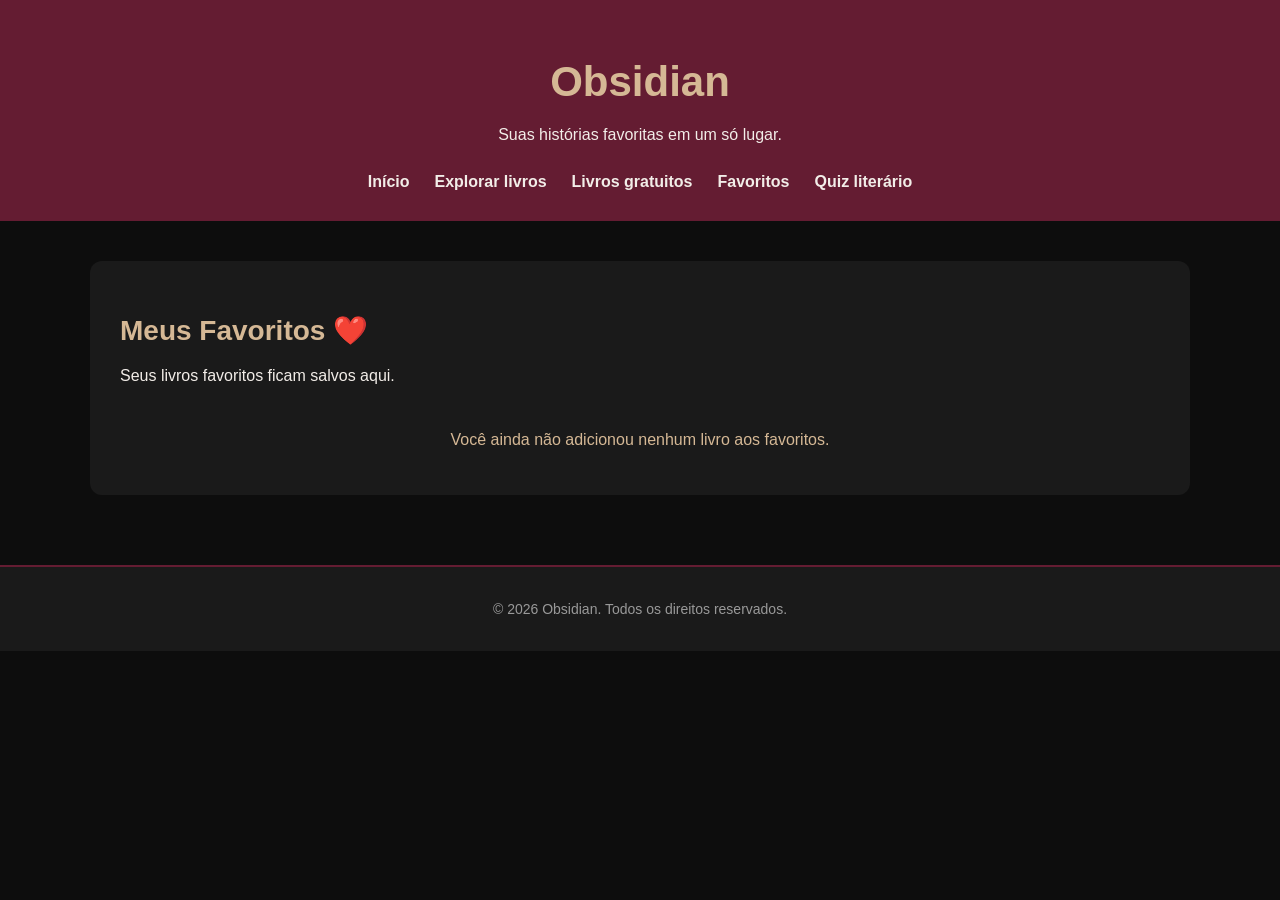
==== favoritos.html @ c4246f03 "feat: implementa sistema de favoritos com localStorage" ====
<!DOCTYPE html>
<html lang="pt-br">
<head>
    <meta charset="UTF-8">
    <meta name="viewport" content="width=device-width, initial-scale=1.0">

    <title>Meus Favoritos | Obsidian</title>

    <link rel="stylesheet" href="css/style.css">
    <link rel="stylesheet" href="css/livros.css">
    <link rel="stylesheet" href="css/responsivo.css">

    <script src="js/dados.js" defer></script>
    <script src="js/favoritos.js" defer></script>
    <script src="js/livros.js" defer></script>
</head>
<body>
    <header>
        <h1>Obsidian</h1>
        <p>Suas histórias favoritas em um só lugar.</p>

        <nav aria-label="Navegação principal">
            <ul>
                <li><a href="index.html">Início</a></li>
                <li><a href="livros.html">Explorar livros</a></li>
                <li><a href="gratuitos.html">Livros gratuitos</a></li>
                <li><a href="favoritos.html">Favoritos</a></li>
                <li><a href="quiz.html">Quiz literário</a></li>
            </ul>
        </nav>
    </header>

    <main>
        <section>
            <h2>Meus Favoritos ❤️</h2>

            <p>Seus livros favoritos ficam salvos aqui.</p>

            <div class="catalogo-livros" id="catalogo-favoritos"></div>

            <p id="mensagem-favoritos-vazios" hidden>
                Você ainda não adicionou nenhum livro aos favoritos.
            </p>
        </section>
    </main>

    <footer>
        <p>&copy; 2026 Obsidian. Todos os direitos reservados.</p>
    </footer>
</body>
</html>
---- css/style.css ----
body {
    margin: 0;
    padding: 0;
    background-color: #0d0d0d;
    color: #F2EDE8;
    font-family: Arial, sans-serif;
}

header {
    background-color: #641C32;
    text-align: center;
    padding: 30px;
}

header h1 {
    font-size: 42px;
    margin-bottom: 10px;
    color: #D5B895;
}

header p {
    font-size: 16px;
    line-height: 1.6;
}

main {
    max-width: 1100px;
    margin: 0 auto;
    padding: 40px 20px;
}

section {
    background-color: #1a1a1a;
    padding: 30px;
    margin-bottom: 30px;
    border-radius: 12px;
}

section h2 {
    color: #D5B895;
    font-size: 28px;
    margin-bottom: 20px;
}

section ul {
    list-style: none;
    padding: 0;
}

section li {
    background-color: #292929;
    padding: 12px 15px;
    margin-bottom: 10px;
    border-left: 4px solid #641C32;
    border-radius: 5px;
}

section li:hover {
    background-color: #3a2630;
    cursor: pointer;
}

a {
    color: #D5B895;
    text-decoration: none;
}

a:hover {
    color: #ffffff;
    text-decoration: underline;
}

form {
    max-width: 600px;
    margin: 0 auto;
}

fieldset {
    border: 1px solid #641C32;
    border-radius: 10px;
    padding: 25px;
}

legend {
    color: #D5B895;
    font-size: 20px;
    font-weight: bold;
}

label {
    display: block;
    margin-top: 15px;
    margin-bottom: 5px;
}

input, select {
    width: 100%;
    padding: 12px;
    background-color: #292929;
    color: #F2EDE8;
    border: 1px solid #444;
    border-radius: 6px;
    box-sizing: border-box;
}

input:focus, select:focus {
    outline: 2px solid #D5B895;
    outline-offset: 2px;
}

button {
    background-color: #641C32;
    color: #F2EDE8;
    border: none;
    padding: 12px 25px;
    border-radius: 6px;
    font-size: 16px;
    cursor: pointer;
    margin-top: 20px;
    transition: background-color 0.3s ease;
}

button:hover {
    background-color: #8B2948;
}

button:focus-visible {
    outline: 2px solid #D5B895;
    outline-offset: 3px;
}

footer {
    background-color: #1a1a1a;
    text-align: center;
    padding: 20px;
    border-top: 2px solid #641C32;
}

footer p {
    color: #999;
    font-size: 14px;
}

header nav {
    margin-top: 25px;
}

header nav ul {
    display: flex;
    justify-content: center;
    flex-wrap: wrap;
    gap: 25px;
    list-style: none;
    padding: 0;
    margin: 0;
}

header nav li {
    background: none;
    border: none;
    padding: 0;
    margin: 0;
}

header nav a {
    color: #F2EDE8;
    font-weight: bold;
    text-decoration: none;
    transition: color 0.3s ease;
}

header nav a:hover {
    color: #D5B895;
}
---- css/livros.css ----
.catalogo-livros {
    display: grid;
    grid-template-columns: repeat(auto-fit, minmax(min(100%, 220px), 1fr));
    gap: 25px;
}

.livro-card {
    background-color: #292929;
    padding: 20px;
    border-radius: 12px;
    text-align: center;
}

.livro-card h3 {
    color: #D5B895;
    margin-bottom: 10px;
}

.livro-card .autor {
    color: #ccc;
}

.livro-card .genero {
    font-size: 14px;
    color: #aaa;
}

.botao-livro {
    display: inline-block;
    background-color: #641C32;
    color: #fff;
    padding: 12px 18px;
    border-radius: 6px;
    margin-top: 15px;
}

.livro-card img {
    width: 100%;
    max-width: 180px;
    height: 270px;
    object-fit: cover;
    border-radius: 8px;
    transition: transform 0.3s ease;
}

.livro-card img:hover {
    transform: scale(1.05);
}

.botao-livro:hover {
    background-color: #8B2948;
    color: #ffffff;
}

.acoes-livro {
    display: flex;
    flex-wrap: wrap;
    justify-content: center;
    gap: 10px;
}

.botao-gratis {
    background-color: #355C46;
}

.botao-gratis:hover {
    background-color: #46785C;
}

.pesquisa-livros {
    max-width: 500px;
    margin-bottom: 30px;
}

.pesquisa-livros input {
    width: 100%;
}


.filtro-genero {
    max-width: 500px;
    margin-bottom: 30px;
}

.filtro-genero select {
    width: 100%;
}

.filtro-gratuitos {
    margin-bottom: 30px;
}

.filtro-gratuitos label {
    display: flex;
    align-items: center;
    gap: 10px;
    cursor: pointer;
}

.filtro-gratuitos input {
    width: auto;
}

#mensagem-sem-resultados {
    text-align: center;
    color: #D5B895;
    margin-top: 20px;
}

#mensagem-sem-resultados[hidden] {
    display: none;
}

button.botao-livro {
    border: none;
    cursor: pointer;
    font: inherit;
}

#mensagem-favoritos-vazios {
    text-align: center;
    color: #D5B895;
    margin-top: 30px;
}

#mensagem-favoritos-vazios[hidden] {
    display: none;
}
---- css/responsivo.css ----
@media (max-width: 768px) {
    header h1 {
        font-size: 34px;
    }

    main {
        padding: 25px 15px;
    }

    section {
        padding: 20px;
    }

    section h2 {
        font-size: 24px;
    }

    section img {
        width: 150px;
        height: 225px;
    }
}

@media (max-width: 480px) {
    header {
        padding: 20px 15px;
    }

    header h1 {
        font-size: 28px;
    }

    section {
        padding: 15px;
    }

    section h2 {
        font-size: 21px;
    }

    section img {
        width: 120px;
        height: 180px;
        margin: 5px;
    }

    th, td {
        padding: 8px;
        font-size: 12px;
        overflow-wrap: anywhere;
    }

    fieldset {
        padding: 15px;
        min-width: 0;
    }

    legend {
        font-size: 16px;
    }

    button {
        width: 100%;
    }
}
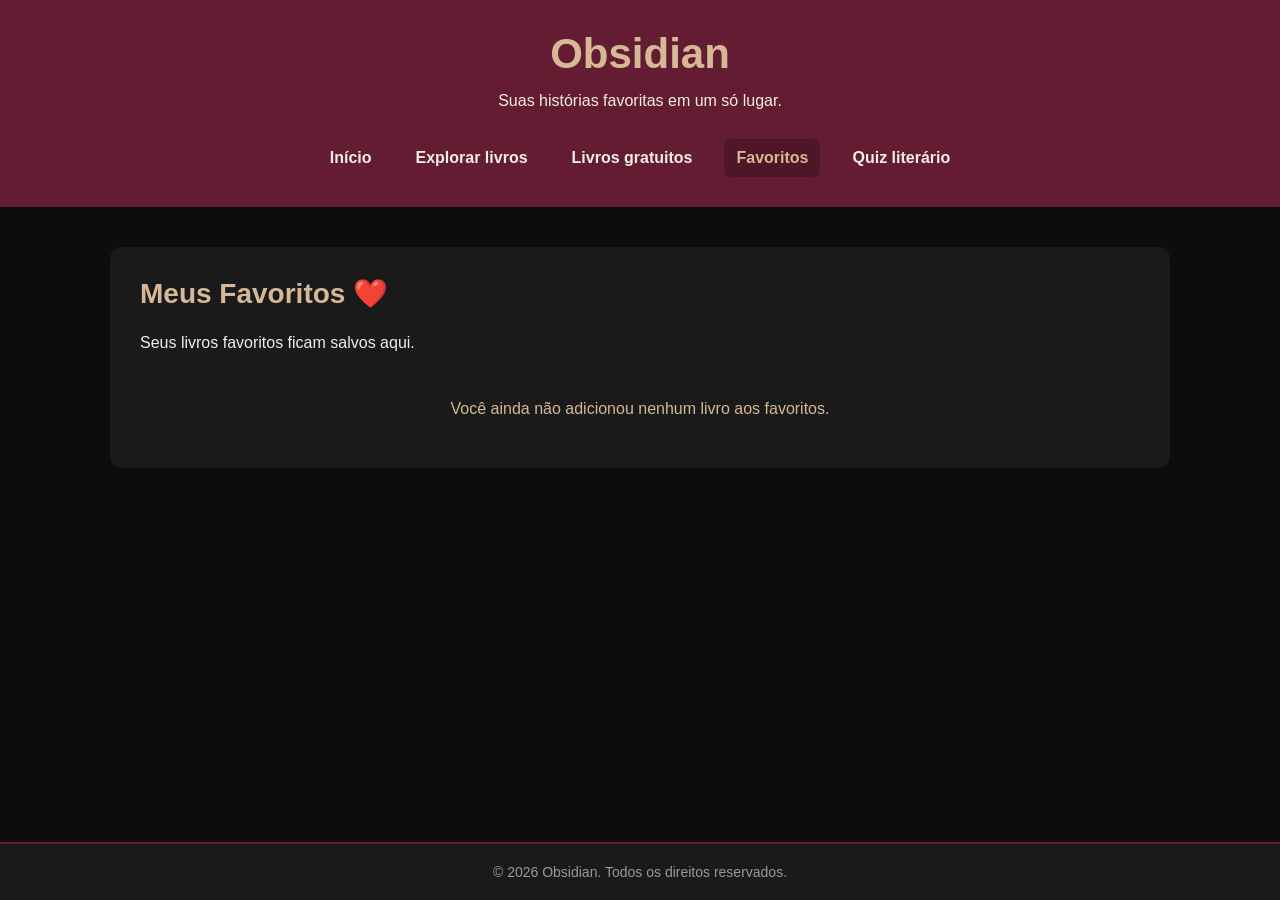
==== commit 307da729: "style: melhora interface e responsividade do Obsidian" ====
--- a/favoritos.html
+++ b/favoritos.html
@@ -1,4 +1,3 @@
-
 <!DOCTYPE html>
 <html lang="pt-br">
 <head>
@@ -25,7 +24,7 @@
                 <li><a href="index.html">Início</a></li>
                 <li><a href="livros.html">Explorar livros</a></li>
                 <li><a href="gratuitos.html">Livros gratuitos</a></li>
-                <li><a href="favoritos.html">Favoritos</a></li>
+                <li><a href="favoritos.html" aria-current="page">Favoritos</a></li>
                 <li><a href="quiz.html">Quiz literário</a></li>
             </ul>
         </nav>
--- a/css/style.css
+++ b/css/style.css
@@ -1,6 +1,20 @@
+
+*,
+*::before,
+*::after {
+    box-sizing: border-box;
+}
+
+html {
+    scroll-behavior: smooth;
+}
+
 body {
     margin: 0;
     padding: 0;
+    min-height: 100vh;
+    display: flex;
+    flex-direction: column;
     background-color: #0d0d0d;
     color: #F2EDE8;
     font-family: Arial, sans-serif;
@@ -14,19 +28,60 @@
 
 header h1 {
     font-size: 42px;
-    margin-bottom: 10px;
+    margin: 0 0 10px;
     color: #D5B895;
 }
 
 header p {
     font-size: 16px;
     line-height: 1.6;
+    max-width: 750px;
+    margin: 0 auto;
+}
+
+header nav {
+    margin-top: 25px;
+}
+
+header nav ul {
+    display: flex;
+    justify-content: center;
+    flex-wrap: wrap;
+    gap: 20px;
+    list-style: none;
+    padding: 0;
+    margin: 0;
+}
+
+header nav li {
+    padding: 0;
+    margin: 0;
+}
+
+header nav a {
+    display: inline-block;
+    padding: 10px 12px;
+    border-radius: 6px;
+    color: #F2EDE8;
+    font-weight: bold;
+    text-decoration: none;
+    transition: background-color 0.3s ease,
+                color 0.3s ease;
+}
+
+header nav a:hover,
+header nav a[aria-current="page"] {
+    color: #D5B895;
+    background-color: rgba(0, 0, 0, 0.2);
+    text-decoration: none;
 }
 
 main {
+    width: 100%;
     max-width: 1100px;
     margin: 0 auto;
     padding: 40px 20px;
+    flex: 1;
 }
 
 section {
@@ -39,7 +94,11 @@
 section h2 {
     color: #D5B895;
     font-size: 28px;
-    margin-bottom: 20px;
+    margin: 0 0 20px;
+}
+
+section p {
+    line-height: 1.6;
 }
 
 section ul {
@@ -55,11 +114,6 @@
     border-radius: 5px;
 }
 
-section li:hover {
-    background-color: #3a2630;
-    cursor: pointer;
-}
-
 a {
     color: #D5B895;
     text-decoration: none;
@@ -79,6 +133,7 @@
     border: 1px solid #641C32;
     border-radius: 10px;
     padding: 25px;
+    min-width: 0;
 }
 
 legend {
@@ -93,17 +148,19 @@
     margin-bottom: 5px;
 }
 
-input, select {
+input,
+select {
     width: 100%;
     padding: 12px;
     background-color: #292929;
     color: #F2EDE8;
     border: 1px solid #444;
     border-radius: 6px;
-    box-sizing: border-box;
-}
-
-input:focus, select:focus {
+    font: inherit;
+}
+
+input:focus,
+select:focus {
     outline: 2px solid #D5B895;
     outline-offset: 2px;
 }
@@ -124,7 +181,8 @@
     background-color: #8B2948;
 }
 
-button:focus-visible {
+button:focus-visible,
+a:focus-visible {
     outline: 2px solid #D5B895;
     outline-offset: 3px;
 }
@@ -139,36 +197,17 @@
 footer p {
     color: #999;
     font-size: 14px;
-}
-
-header nav {
-    margin-top: 25px;
-}
-
-header nav ul {
-    display: flex;
-    justify-content: center;
-    flex-wrap: wrap;
-    gap: 25px;
-    list-style: none;
-    padding: 0;
-    margin: 0;
-}
-
-header nav li {
-    background: none;
-    border: none;
-    padding: 0;
-    margin: 0;
-}
-
-header nav a {
-    color: #F2EDE8;
-    font-weight: bold;
-    text-decoration: none;
-    transition: color 0.3s ease;
-}
-
-header nav a:hover {
-    color: #D5B895;
-}+    margin: 0;
+}
+
+#resultado-quiz[hidden],
+#mensagem-quiz[hidden],
+#mensagem-formulario[hidden] {
+    display: none;
+}
+
+#mensagem-quiz {
+    color: #D5B895;
+    text-align: center;
+    margin-top: 20px;
+}
--- a/css/livros.css
+++ b/css/livros.css
@@ -1,37 +1,28 @@
+
 .catalogo-livros {
     display: grid;
-    grid-template-columns: repeat(auto-fit, minmax(min(100%, 220px), 1fr));
+    grid-template-columns: repeat(
+        auto-fit,
+        minmax(min(100%, 220px), 1fr)
+    );
     gap: 25px;
 }
 
 .livro-card {
+    display: flex;
+    flex-direction: column;
+    align-items: center;
     background-color: #292929;
     padding: 20px;
     border-radius: 12px;
     text-align: center;
+    transition: transform 0.3s ease,
+                box-shadow 0.3s ease;
 }
 
-.livro-card h3 {
-    color: #D5B895;
-    margin-bottom: 10px;
-}
-
-.livro-card .autor {
-    color: #ccc;
-}
-
-.livro-card .genero {
-    font-size: 14px;
-    color: #aaa;
-}
-
-.botao-livro {
-    display: inline-block;
-    background-color: #641C32;
-    color: #fff;
-    padding: 12px 18px;
-    border-radius: 6px;
-    margin-top: 15px;
+.livro-card:hover {
+    transform: translateY(-5px);
+    box-shadow: 0 8px 24px rgba(0, 0, 0, 0.35);
 }
 
 .livro-card img {
@@ -44,47 +35,101 @@
 }
 
 .livro-card img:hover {
-    transform: scale(1.05);
+    transform: scale(1.04);
+}
+
+.livro-card h3 {
+    color: #D5B895;
+    margin: 18px 0 10px;
+    line-height: 1.4;
+}
+
+.livro-card .autor {
+    color: #ccc;
+    margin: 5px 0;
+}
+
+.livro-card .genero {
+    font-size: 14px;
+    color: #aaa;
+    margin: 5px 0 15px;
+}
+
+/* Botões */
+
+.botao-livro {
+    display: inline-block;
+    background-color: #641C32;
+    color: #ffffff;
+    padding: 12px 16px;
+    border-radius: 6px;
+    text-decoration: none;
+    cursor: pointer;
+    font-size: 14px;
+    text-align: center;
+    transition: background-color 0.3s ease;
 }
 
 .botao-livro:hover {
     background-color: #8B2948;
     color: #ffffff;
+    text-decoration: none;
+}
+
+.botao-livro.botao-gratis {
+    background-color: #355C46;
+    color: #ffffff;
+}
+
+.botao-livro.botao-gratis:hover {
+    background-color: #46785C;
+}
+
+button.botao-livro {
+    border: none;
+    font: inherit;
+    font-size: 14px;
+    margin-top: 0;
 }
 
 .acoes-livro {
     display: flex;
     flex-wrap: wrap;
     justify-content: center;
+    align-items: center;
     gap: 10px;
+    width: 100%;
+    margin-top: auto;
+    padding-top: 15px;
 }
 
-.botao-gratis {
-    background-color: #355C46;
+.livro-card > .botao-livro {
+    margin-top: auto;
 }
 
-.botao-gratis:hover {
-    background-color: #46785C;
-}
+/* Pesquisa */
 
 .pesquisa-livros {
     max-width: 500px;
-    margin-bottom: 30px;
+    margin-bottom: 25px;
 }
 
 .pesquisa-livros input {
     width: 100%;
 }
 
+/* Filtro de gênero */
 
 .filtro-genero {
     max-width: 500px;
-    margin-bottom: 30px;
+    margin-bottom: 25px;
 }
 
 .filtro-genero select {
     width: 100%;
 }
+
+/* Filtro de gratuitos */
 
 .filtro-gratuitos {
     margin-bottom: 30px;
@@ -101,28 +146,35 @@
     width: auto;
 }
 
-#mensagem-sem-resultados {
+/* Mensagens */
+
+#mensagem-sem-resultados,
+#mensagem-favoritos-vazios {
     text-align: center;
     color: #D5B895;
-    margin-top: 20px;
+    margin-top: 25px;
 }
 
-#mensagem-sem-resultados[hidden] {
+#mensagem-sem-resultados[hidden],
+#mensagem-favoritos-vazios[hidden] {
     display: none;
 }
 
-button.botao-livro {
-    border: none;
-    cursor: pointer;
-    font: inherit;
+/* Acessibilidade */
+
+.botao-livro:focus-visible {
+    outline: 2px solid #D5B895;
+    outline-offset: 3px;
 }
 
-#mensagem-favoritos-vazios {
-    text-align: center;
-    color: #D5B895;
-    margin-top: 30px;
+@media (prefers-reduced-motion: reduce) {
+    .livro-card,
+    .livro-card img {
+        transition: none;
+    }
+
+    .livro-card:hover,
+    .livro-card img:hover {
+        transform: none;
+    }
 }
-
-#mensagem-favoritos-vazios[hidden] {
-    display: none;
-}
--- a/css/responsivo.css
+++ b/css/responsivo.css
@@ -1,6 +1,15 @@
+
 @media (max-width: 768px) {
+    header {
+        padding: 25px 15px;
+    }
+
     header h1 {
         font-size: 34px;
+    }
+
+    header nav ul {
+        gap: 12px;
     }
 
     main {
@@ -15,9 +24,25 @@
         font-size: 24px;
     }
 
-    section img {
-        width: 150px;
+    .catalogo-livros {
+        grid-template-columns: repeat(
+            auto-fit,
+            minmax(min(100%, 180px), 1fr)
+        );
+        gap: 15px;
+    }
+
+    .livro-card {
+        padding: 15px;
+    }
+
+    .livro-card img {
+        max-width: 150px;
         height: 225px;
+    }
+
+    fieldset {
+        padding: 20px;
     }
 }
 
@@ -30,6 +55,23 @@
         font-size: 28px;
     }
 
+    header p {
+        font-size: 14px;
+    }
+
+    header nav ul {
+        gap: 8px;
+    }
+
+    header nav a {
+        font-size: 13px;
+        padding: 8px;
+    }
+
+    main {
+        padding: 20px 10px;
+    }
+
     section {
         padding: 15px;
     }
@@ -38,28 +80,47 @@
         font-size: 21px;
     }
 
-    section img {
-        width: 120px;
-        height: 180px;
-        margin: 5px;
+    .catalogo-livros {
+        grid-template-columns: 1fr;
+        gap: 20px;
     }
 
-    th, td {
-        padding: 8px;
-        font-size: 12px;
-        overflow-wrap: anywhere;
+    .livro-card {
+        padding: 20px;
+    }
+
+    .livro-card img {
+        max-width: 180px;
+        height: 270px;
+    }
+
+    .acoes-livro {
+        flex-direction: column;
+        align-items: center;
+    }
+
+    .acoes-livro .botao-livro {
+        width: 100%;
+        max-width: 220px;
     }
 
     fieldset {
         padding: 15px;
-        min-width: 0;
     }
 
     legend {
         font-size: 16px;
     }
 
-    button {
+    form button {
         width: 100%;
     }
+
+    footer {
+        padding: 15px;
+    }
+
+    footer p {
+        font-size: 12px;
+    }
 }
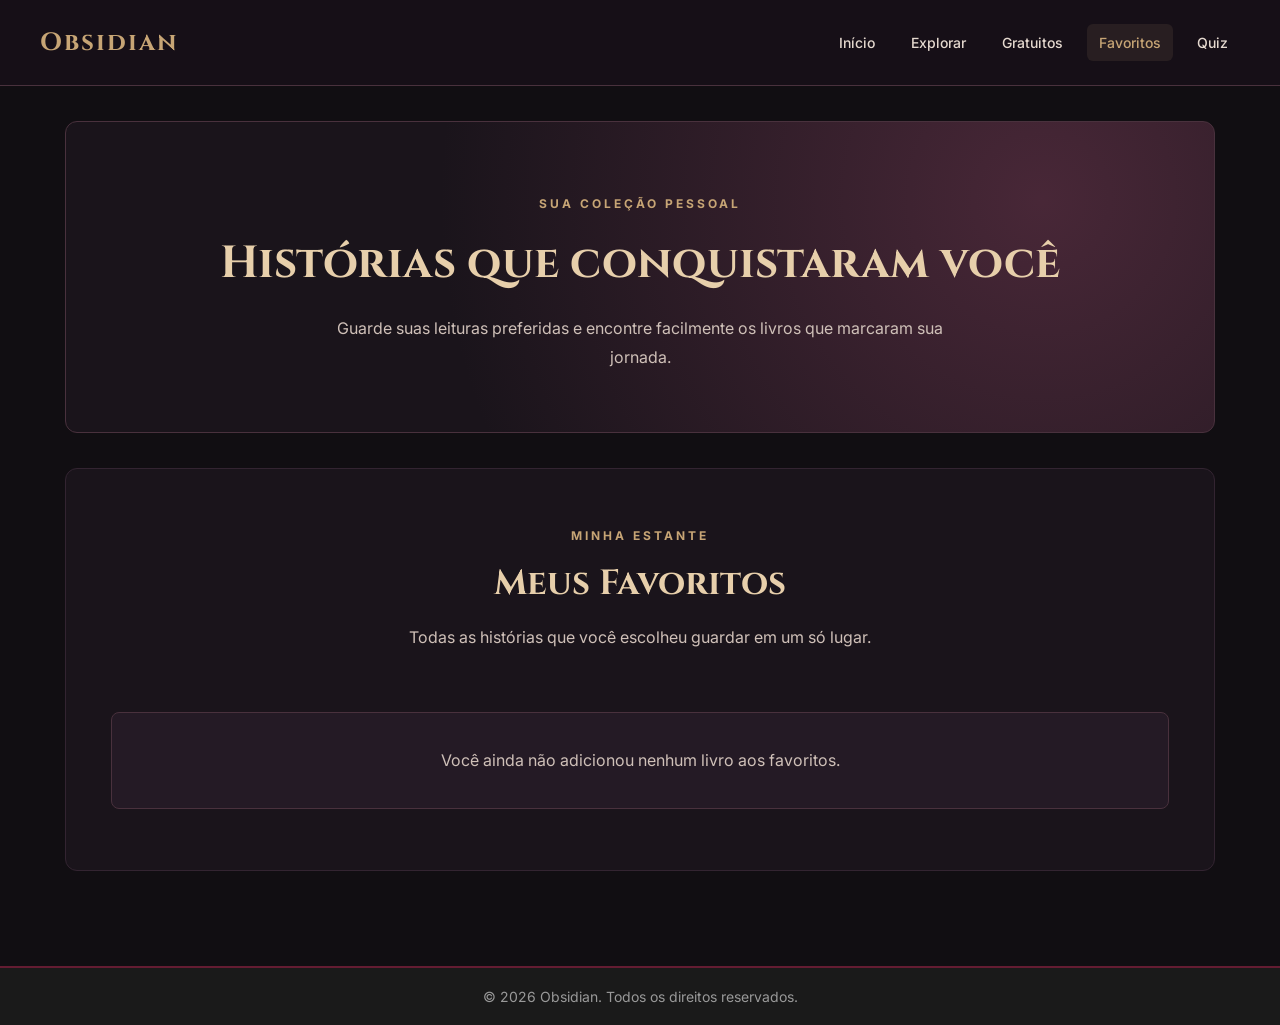
==== commit 4799a54d: "style: aplica visual gotico elegante a pagina de favoritos" ====
--- a/favoritos.html
+++ b/favoritos.html
@@ -1,3 +1,4 @@
+
 <!DOCTYPE html>
 <html lang="pt-br">
 <head>
@@ -6,35 +7,62 @@
 
     <title>Meus Favoritos | Obsidian</title>
 
+    <link rel="preconnect" href="https://fonts.googleapis.com">
+    <link rel="preconnect" href="https://fonts.gstatic.com" crossorigin>
+    <link href="https://fonts.googleapis.com/css2?family=Cinzel:wght@400;500;600;700&family=Inter:wght@400;500;600;700&display=swap" rel="stylesheet">
+
     <link rel="stylesheet" href="css/style.css">
     <link rel="stylesheet" href="css/livros.css">
+    <link rel="stylesheet" href="css/home.css">
     <link rel="stylesheet" href="css/responsivo.css">
 
     <script src="js/dados.js" defer></script>
     <script src="js/favoritos.js" defer></script>
     <script src="js/livros.js" defer></script>
 </head>
-<body>
-    <header>
-        <h1>Obsidian</h1>
-        <p>Suas histórias favoritas em um só lugar.</p>
 
-        <nav aria-label="Navegação principal">
-            <ul>
-                <li><a href="index.html">Início</a></li>
-                <li><a href="livros.html">Explorar livros</a></li>
-                <li><a href="gratuitos.html">Livros gratuitos</a></li>
-                <li><a href="favoritos.html" aria-current="page">Favoritos</a></li>
-                <li><a href="quiz.html">Quiz literário</a></li>
-            </ul>
-        </nav>
+<body class="pagina-home pagina-favoritos">
+
+    <header class="cabecalho-home">
+        <div class="barra-navegacao">
+            <a href="index.html" class="marca">Obsidian</a>
+
+            <nav aria-label="Navegação principal">
+                <ul>
+                    <li><a href="index.html">Início</a></li>
+                    <li><a href="livros.html">Explorar</a></li>
+                    <li><a href="gratuitos.html">Gratuitos</a></li>
+                    <li><a href="favoritos.html" aria-current="page">Favoritos</a></li>
+                    <li><a href="quiz.html">Quiz</a></li>
+                </ul>
+            </nav>
+        </div>
     </header>
 
-    <main>
-        <section>
-            <h2>Meus Favoritos ❤️</h2>
+    <main class="conteudo-home">
 
-            <p>Seus livros favoritos ficam salvos aqui.</p>
+        <section class="favoritos-apresentacao">
+            <p class="secao-etiqueta">SUA COLEÇÃO PESSOAL</p>
+
+            <h1>Histórias que conquistaram você</h1>
+
+            <p>
+                Guarde suas leituras preferidas e encontre
+                facilmente os livros que marcaram sua jornada.
+            </p>
+        </section>
+
+        <section class="favoritos-biblioteca">
+            <div class="titulo-secao">
+                <p class="secao-etiqueta">MINHA ESTANTE</p>
+
+                <h2>Meus Favoritos</h2>
+
+                <p>
+                    Todas as histórias que você escolheu
+                    guardar em um só lugar.
+                </p>
+            </div>
 
             <div class="catalogo-livros" id="catalogo-favoritos"></div>
 
@@ -42,10 +70,12 @@
                 Você ainda não adicionou nenhum livro aos favoritos.
             </p>
         </section>
+
     </main>
 
     <footer>
         <p>&copy; 2026 Obsidian. Todos os direitos reservados.</p>
     </footer>
+
 </body>
-</html>
+</html>
--- a/css/home.css
+++ b/css/home.css
@@ -0,0 +1,735 @@
+
+/* Identidade visual da página inicial */
+
+.pagina-home {
+    background-color: #110E12;
+    color: #F2E5D4;
+    font-family: "Inter", Arial, sans-serif;
+}
+
+.pagina-home h1,
+.pagina-home h2,
+.pagina-home h3,
+.pagina-home .marca {
+    font-family: "Cinzel", Georgia, serif;
+}
+
+/* Cabeçalho */
+
+.pagina-home .cabecalho-home {
+    background: #160F17;
+    border-bottom: 1px solid #49313D;
+    padding: 0 30px;
+}
+
+.barra-navegacao {
+    max-width: 1200px;
+    margin: 0 auto;
+    min-height: 85px;
+    display: flex;
+    align-items: center;
+    justify-content: space-between;
+    gap: 25px;
+}
+
+.pagina-home .marca {
+    color: #C7A575;
+    font-size: 25px;
+    font-weight: 700;
+    letter-spacing: 2px;
+    text-decoration: none;
+}
+
+.pagina-home header nav {
+    margin-top: 0;
+}
+
+.pagina-home header nav ul {
+    gap: 12px;
+}
+
+.pagina-home header nav a {
+    font-size: 14px;
+    font-weight: 500;
+    color: #E5D9CF;
+}
+
+.pagina-home header nav a:hover,
+.pagina-home header nav a[aria-current="page"] {
+    color: #C7A575;
+    background: rgba(199, 165, 117, 0.1);
+}
+
+/* Conteúdo */
+
+.pagina-home .conteudo-home {
+    max-width: 1200px;
+    padding: 35px 25px 60px;
+}
+
+.pagina-home section {
+    margin-bottom: 35px;
+}
+
+/* Apresentação principal */
+
+.pagina-home .hero-home {
+    position: relative;
+    display: flex;
+    align-items: center;
+    min-height: 460px;
+    padding: 65px;
+    overflow: hidden;
+    background:
+        linear-gradient(
+            90deg,
+            rgba(17, 14, 18, 0.97) 0%,
+            rgba(30, 16, 25, 0.92) 55%,
+            rgba(84, 28, 50, 0.42) 100%
+        ),
+        radial-gradient(
+            circle at 85% 50%,
+            #67344A,
+            #160F17 65%
+        );
+    border: 1px solid #49313D;
+    border-radius: 14px;
+}
+
+.hero-conteudo {
+    position: relative;
+    z-index: 1;
+    max-width: 760px;
+}
+
+.hero-etiqueta,
+.secao-etiqueta {
+    color: #C7A575;
+    font-size: 12px;
+    font-weight: 700;
+    letter-spacing: 3px;
+    text-transform: uppercase;
+}
+
+.pagina-home .hero-home h1 {
+    color: #F2E5D4;
+    font-size: clamp(32px, 4.5vw, 58px);
+    line-height: 1.25;
+    margin: 22px 0;
+}
+
+.hero-home h1 span {
+    display: block;
+    color: #C7A575;
+}
+
+.hero-descricao {
+    color: #CFC0B8;
+    font-size: 16px;
+    line-height: 1.9;
+    max-width: 580px;
+}
+
+.hero-acoes {
+    display: flex;
+    align-items: center;
+    flex-wrap: wrap;
+    gap: 25px;
+    margin-top: 35px;
+}
+
+.hero-botao {
+    display: inline-block;
+    background: #C7A575;
+    color: #1B1119;
+    padding: 15px 25px;
+    border: 1px solid #C7A575;
+    border-radius: 5px;
+    font-size: 14px;
+    font-weight: 700;
+    text-decoration: none;
+    transition: background-color 0.3s ease,
+                transform 0.3s ease;
+}
+
+.hero-botao:hover {
+    background: #E0C79F;
+    color: #1B1119;
+    text-decoration: none;
+    transform: translateY(-2px);
+}
+
+.hero-link {
+    color: #E6D6C7;
+    font-size: 14px;
+    font-weight: 600;
+    text-decoration: underline;
+    text-underline-offset: 6px;
+}
+
+/* Títulos das seções */
+
+.titulo-secao {
+    text-align: center;
+    max-width: 700px;
+    margin: 0 auto 35px;
+}
+
+.pagina-home .titulo-secao h2 {
+    color: #E7CFAB;
+    font-size: clamp(24px, 3vw, 35px);
+    margin: 15px 0;
+}
+
+.titulo-secao > p:last-child {
+    color: #CFC0B8;
+    line-height: 1.8;
+}
+
+/* Gêneros */
+
+.pagina-home .home-generos {
+    background: #1A141B;
+    border: 1px solid #332431;
+    padding: 45px;
+}
+
+.lista-generos {
+    display: grid;
+    grid-template-columns: repeat(2, minmax(0, 1fr));
+    gap: 18px;
+}
+
+.pagina-home .lista-generos li {
+    background: #241A25;
+    border: 1px solid #49313D;
+    border-left: 3px solid #C7A575;
+    padding: 25px;
+    margin: 0;
+    transition: background-color 0.3s ease,
+                transform 0.3s ease;
+}
+
+.pagina-home .lista-generos li:hover {
+    background: #352333;
+    transform: translateY(-3px);
+    cursor: default;
+}
+
+.genero-numero {
+    color: #C7A575;
+    font-size: 12px;
+    letter-spacing: 2px;
+}
+
+.pagina-home .lista-generos h3 {
+    color: #E7CFAB;
+    font-size: 18px;
+    margin: 15px 0 10px;
+}
+
+.pagina-home .lista-generos p {
+    color: #BFB1B8;
+    font-size: 14px;
+    margin: 0;
+}
+
+/* Destaques */
+
+.pagina-home .home-destaques {
+    background: #1A141B;
+    border: 1px solid #332431;
+    padding: 45px;
+}
+
+.painel-filtros {
+    display: grid;
+    grid-template-columns: 1fr 1fr;
+    gap: 20px;
+    align-items: end;
+    background: #241A25;
+    border: 1px solid #49313D;
+    border-radius: 10px;
+    padding: 25px;
+    margin-bottom: 30px;
+}
+
+.pagina-home .painel-filtros label {
+    margin-top: 0;
+    color: #E7CFAB;
+    font-size: 14px;
+}
+
+.pagina-home .painel-filtros input,
+.pagina-home .painel-filtros select {
+    background: #160F17;
+    border: 1px solid #584050;
+    color: #F2E5D4;
+}
+
+.pagina-home .pesquisa-livros,
+.pagina-home .filtro-genero,
+.pagina-home .filtro-gratuitos {
+    max-width: none;
+    margin: 0;
+}
+
+.pagina-home .filtro-gratuitos {
+    grid-column: 1 / -1;
+}
+
+.pagina-home .filtro-gratuitos label {
+    display: flex;
+    align-items: center;
+    gap: 10px;
+    cursor: pointer;
+}
+
+.pagina-home .filtro-gratuitos input {
+    width: auto;
+    accent-color: #C7A575;
+}
+
+.pagina-home .livro-card {
+    background: #261C27;
+    border: 1px solid #463343;
+}
+
+.pagina-home .livro-card h3 {
+    color: #E7CFAB;
+    font-family: "Cinzel", Georgia, serif;
+    font-size: 16px;
+}
+
+.pagina-home .livro-card .botao-livro {
+    background: #541C32;
+}
+
+.pagina-home .livro-card .botao-livro:hover {
+    background: #76334E;
+}
+
+.pagina-home .livro-card .botao-gratis {
+    background: #355C46;
+}
+
+.pagina-home .livro-card .botao-gratis:hover {
+    background: #46785C;
+}
+
+.ver-catalogo {
+    text-align: center;
+    margin-top: 35px;
+}
+
+/* Formulário */
+
+.pagina-home .home-formulario {
+    background: #1A141B;
+    border: 1px solid #332431;
+    padding: 45px;
+}
+
+.pagina-home .home-formulario form {
+    max-width: 650px;
+}
+
+.pagina-home .home-formulario fieldset {
+    background: #241A25;
+    border: 1px solid #584050;
+    padding: 30px;
+}
+
+.pagina-home .home-formulario legend {
+    color: #E7CFAB;
+    font-family: "Cinzel", Georgia, serif;
+    font-size: 17px;
+}
+
+.pagina-home .home-formulario label {
+    color: #E6D6C7;
+    font-size: 14px;
+}
+
+.pagina-home .home-formulario input,
+.pagina-home .home-formulario select {
+    background: #160F17;
+    border: 1px solid #584050;
+    color: #F2E5D4;
+}
+
+.pagina-home .home-formulario button {
+    width: 100%;
+    background: #C7A575;
+    color: #1B1119;
+    font-weight: 700;
+    margin-top: 30px;
+}
+
+.pagina-home .home-formulario button:hover {
+    background: #E0C79F;
+}
+
+#mensagem-formulario {
+    max-width: 650px;
+    margin: 20px auto 0;
+    padding: 15px;
+    background: #244332;
+    color: #D6F0DD;
+    border: 1px solid #46785C;
+    border-radius: 8px;
+    text-align: center;
+}
+
+#mensagem-formulario[hidden] {
+    display: none;
+}
+
+/* Responsividade */
+
+@media (max-width: 768px) {
+    .barra-navegacao {
+        flex-direction: column;
+        justify-content: center;
+        padding: 20px 0;
+        gap: 15px;
+    }
+
+    .pagina-home .cabecalho-home {
+        padding: 0 15px;
+    }
+
+    .pagina-home .conteudo-home {
+        padding: 20px 15px;
+    }
+
+    .pagina-home .hero-home {
+        min-height: 380px;
+        padding: 35px;
+    }
+
+    .pagina-home .home-generos,
+    .pagina-home .home-destaques,
+    .pagina-home .home-formulario {
+        padding: 25px;
+    }
+
+    .lista-generos {
+        grid-template-columns: 1fr;
+    }
+}
+
+@media (max-width: 480px) {
+    .pagina-home .hero-home {
+        min-height: 0;
+        padding: 30px 20px;
+    }
+
+    .hero-acoes {
+        flex-direction: column;
+        align-items: stretch;
+        gap: 20px;
+    }
+
+    .hero-botao,
+    .hero-link {
+        text-align: center;
+    }
+
+    .painel-filtros {
+        grid-template-columns: 1fr;
+        padding: 15px;
+    }
+
+    .pagina-home .home-generos,
+    .pagina-home .home-destaques,
+    .pagina-home .home-formulario {
+        padding: 20px 15px;
+    }
+
+    .pagina-home .home-formulario fieldset {
+        padding: 18px;
+    }
+}
+
+@media (prefers-reduced-motion: reduce) {
+    .pagina-home .lista-generos li,
+    .hero-botao {
+        transition: none;
+    }
+
+    .pagina-home .lista-generos li:hover,
+    .hero-botao:hover {
+        transform: none;
+    }
+}
+
+
+/* Página Explorar Livros */
+
+.pagina-explorar .explorar-apresentacao {
+    background:
+        radial-gradient(
+            circle at 90% 20%,
+            rgba(103, 52, 74, 0.6),
+            transparent 60%
+        ),
+        #1A141B;
+    border: 1px solid #49313D;
+    padding: 60px 45px;
+    text-align: center;
+}
+
+.pagina-explorar .explorar-apresentacao h1 {
+    color: #E7CFAB;
+    font-size: clamp(28px, 4vw, 45px);
+    margin: 20px 0;
+}
+
+.pagina-explorar .explorar-apresentacao > p:last-child {
+    color: #CFC0B8;
+    max-width: 650px;
+    margin: 0 auto;
+    line-height: 1.8;
+}
+
+.pagina-explorar .explorar-catalogo {
+    background: #1A141B;
+    border: 1px solid #332431;
+    padding: 45px;
+}
+
+.pagina-explorar .painel-filtros label {
+    margin-top: 0;
+    color: #E7CFAB;
+    font-size: 14px;
+}
+
+.pagina-explorar .painel-filtros input,
+.pagina-explorar .painel-filtros select {
+    background: #160F17;
+    border: 1px solid #584050;
+    color: #F2E5D4;
+}
+
+.pagina-explorar .pesquisa-livros,
+.pagina-explorar .filtro-genero,
+.pagina-explorar .filtro-gratuitos {
+    max-width: none;
+    margin: 0;
+}
+
+.pagina-explorar .filtro-gratuitos {
+    grid-column: 1 / -1;
+}
+
+.pagina-explorar .filtro-gratuitos input {
+    width: auto;
+    accent-color: #C7A575;
+}
+
+.pagina-explorar .livro-card {
+    background: #261C27;
+    border: 1px solid #463343;
+}
+
+.pagina-explorar .livro-card h3 {
+    color: #E7CFAB;
+    font-family: "Cinzel", Georgia, serif;
+    font-size: 16px;
+}
+
+.pagina-explorar .livro-card .botao-livro {
+    background-color: #541C32;
+}
+
+.pagina-explorar .livro-card .botao-livro:hover {
+    background-color: #76334E;
+}
+
+.pagina-explorar .livro-card .botao-livro.botao-gratis {
+    background-color: #355C46;
+}
+
+.pagina-explorar .livro-card .botao-livro.botao-gratis:hover {
+    background-color: #46785C;
+}
+
+@media (max-width: 768px) {
+    .pagina-explorar .explorar-apresentacao,
+    .pagina-explorar .explorar-catalogo {
+        padding: 30px 20px;
+    }
+}
+
+@media (max-width: 480px) {
+    .pagina-explorar .explorar-apresentacao,
+    .pagina-explorar .explorar-catalogo {
+        padding: 25px 15px;
+    }
+
+    .pagina-explorar .painel-filtros {
+        grid-template-columns: 1fr;
+    }
+}
+
+
+/* Página Livros Gratuitos */
+
+.pagina-gratuitos .gratuitos-apresentacao {
+    background:
+        radial-gradient(
+            circle at 85% 25%,
+            rgba(103, 52, 74, 0.6),
+            transparent 60%
+        ),
+        #1A141B;
+    border: 1px solid #49313D;
+    padding: 60px 45px;
+    text-align: center;
+}
+
+.pagina-gratuitos .gratuitos-apresentacao h1 {
+    color: #E7CFAB;
+    font-size: clamp(28px, 4vw, 45px);
+    margin: 20px 0;
+}
+
+.pagina-gratuitos .gratuitos-apresentacao > p:last-child {
+    color: #CFC0B8;
+    max-width: 650px;
+    margin: 0 auto;
+    line-height: 1.8;
+}
+
+.pagina-gratuitos .gratuitos-biblioteca {
+    background: #1A141B;
+    border: 1px solid #332431;
+    padding: 45px;
+}
+
+.pagina-gratuitos .livro-card {
+    background: #261C27;
+    border: 1px solid #463343;
+}
+
+.pagina-gratuitos .livro-card h3 {
+    color: #E7CFAB;
+    font-family: "Cinzel", Georgia, serif;
+    font-size: 16px;
+}
+
+.pagina-gratuitos .livro-card .botao-livro {
+    background-color: #541C32;
+}
+
+.pagina-gratuitos .livro-card .botao-livro:hover {
+    background-color: #76334E;
+}
+
+.pagina-gratuitos .livro-card .botao-livro.botao-gratis {
+    background-color: #355C46;
+}
+
+.pagina-gratuitos .livro-card .botao-livro.botao-gratis:hover {
+    background-color: #46785C;
+}
+
+@media (max-width: 768px) {
+    .pagina-gratuitos .gratuitos-apresentacao,
+    .pagina-gratuitos .gratuitos-biblioteca {
+        padding: 30px 20px;
+    }
+}
+
+@media (max-width: 480px) {
+    .pagina-gratuitos .gratuitos-apresentacao,
+    .pagina-gratuitos .gratuitos-biblioteca {
+        padding: 25px 15px;
+    }
+}
+
+
+/* Página Favoritos */
+
+.pagina-favoritos .favoritos-apresentacao {
+    background:
+        radial-gradient(
+            circle at 85% 25%,
+            rgba(103, 52, 74, 0.6),
+            transparent 60%
+        ),
+        #1A141B;
+    border: 1px solid #49313D;
+    padding: 60px 45px;
+    text-align: center;
+}
+
+.pagina-favoritos .favoritos-apresentacao h1 {
+    color: #E7CFAB;
+    font-size: clamp(28px, 4vw, 45px);
+    margin: 20px 0;
+}
+
+.pagina-favoritos .favoritos-apresentacao > p:last-child {
+    color: #CFC0B8;
+    max-width: 650px;
+    margin: 0 auto;
+    line-height: 1.8;
+}
+
+.pagina-favoritos .favoritos-biblioteca {
+    background: #1A141B;
+    border: 1px solid #332431;
+    padding: 45px;
+}
+
+.pagina-favoritos .livro-card {
+    background: #261C27;
+    border: 1px solid #463343;
+}
+
+.pagina-favoritos .livro-card h3 {
+    color: #E7CFAB;
+    font-family: "Cinzel", Georgia, serif;
+    font-size: 16px;
+}
+
+.pagina-favoritos .livro-card .botao-livro {
+    background-color: #541C32;
+}
+
+.pagina-favoritos .livro-card .botao-livro:hover {
+    background-color: #76334E;
+}
+
+.pagina-favoritos .livro-card .botao-livro.botao-gratis {
+    background-color: #355C46;
+}
+
+.pagina-favoritos .livro-card .botao-livro.botao-gratis:hover {
+    background-color: #46785C;
+}
+
+.pagina-favoritos #mensagem-favoritos-vazios:not([hidden]) {
+    background: #241A25;
+    border: 1px solid #49313D;
+    color: #CFC0B8;
+    padding: 35px 20px;
+    text-align: center;
+    border-radius: 8px;
+}
+
+@media (max-width: 768px) {
+    .pagina-favoritos .favoritos-apresentacao,
+    .pagina-favoritos .favoritos-biblioteca {
+        padding: 30px 20px;
+    }
+}
+
+@media (max-width: 480px) {
+    .pagina-favoritos .favoritos-apresentacao,
+    .pagina-favoritos .favoritos-biblioteca {
+        padding: 25px 15px;
+    }
+}
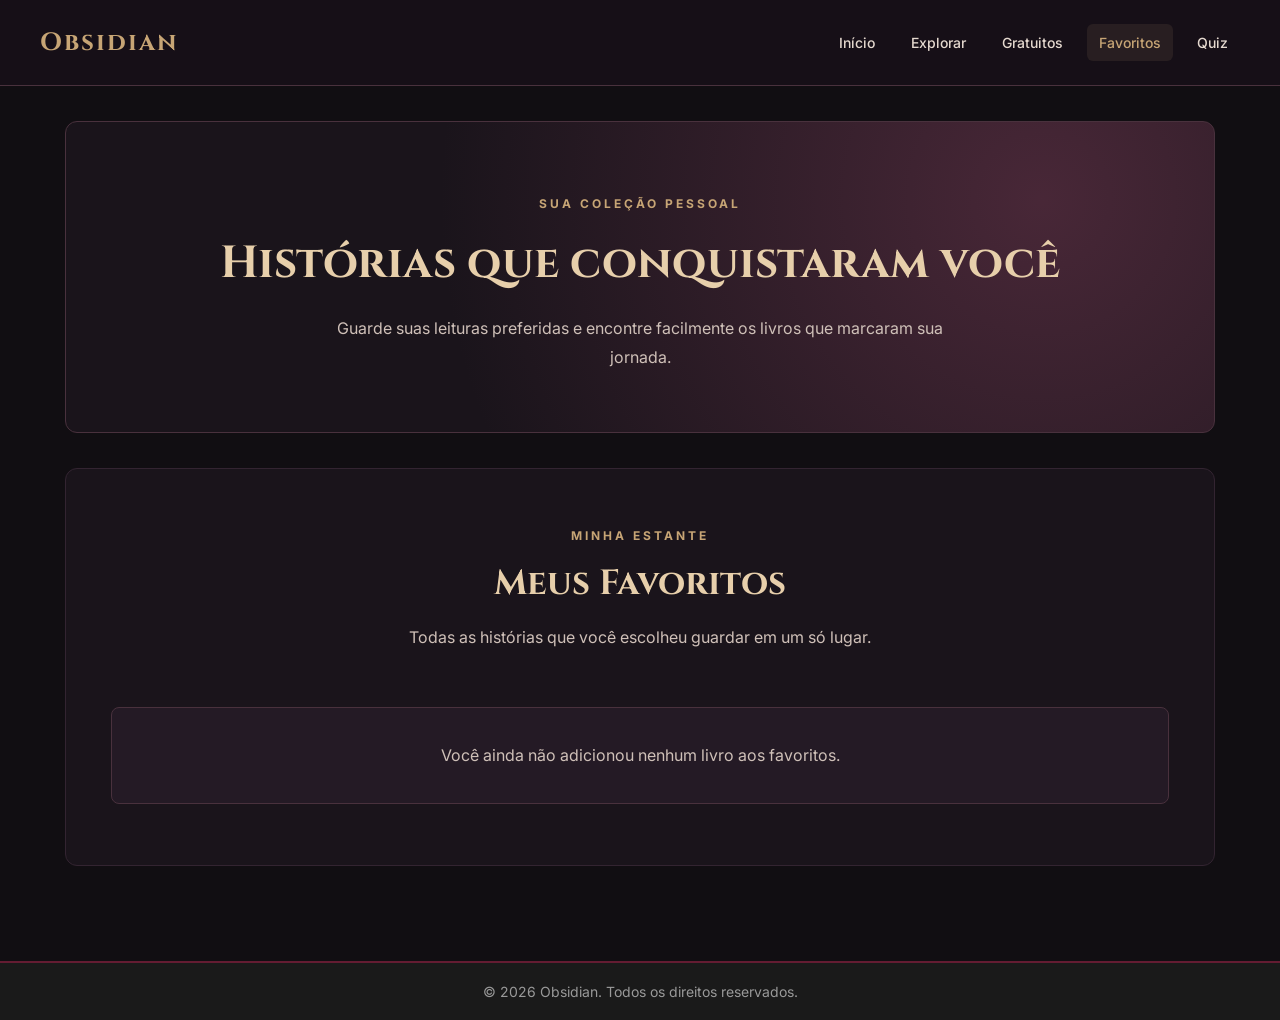
==== commit 36a9a8ea: "feat: adiciona modal de detalhes dos livros" ====
--- a/favoritos.html
+++ b/favoritos.html
@@ -71,6 +71,25 @@
             </p>
         </section>
 
+        <div id="modal-livro" class="modal-livro" hidden>
+            <div class="modal-conteudo">
+                <button id="fechar-modal" type="button" aria-label="Fechar detalhes">
+                    &times;
+                </button>
+
+                <img id="modal-imagem" src="" alt="">
+
+                <h2 id="modal-titulo"></h2>
+                <p id="modal-autor"></p>
+                <p id="modal-genero"></p>
+                <p id="modal-sinopse"></p>
+
+                <a id="modal-link" href="#" target="_blank" rel="noopener noreferrer">
+                    Ver livro
+                </a>
+            </div>
+        </div>
+        
     </main>
 
     <footer>
--- a/css/style.css
+++ b/css/style.css
@@ -1,213 +1,47 @@
+*, *::before, *::after { box-sizing: border-box; }
+html { scroll-behavior: smooth; }
+body { margin: 0; padding: 0; min-height: 100vh; display: flex; flex-direction: column; background-color: #0d0d0d; color: #F2EDE8; font-family: Arial, sans-serif; }
+header { background-color: #641C32; text-align: center; padding: 30px; }
+header h1 { font-size: 42px; margin-bottom: 10px; color: #D5B895; }
+header p { font-size: 16px; line-height: 1.6; }
+main { width: 100%; max-width: 1100px; flex: 1; margin: 0 auto; padding: 40px 20px; }
+section { background-color: #1a1a1a; padding: 30px; margin-bottom: 30px; border-radius: 12px; }
+section h2 { color: #D5B895; font-size: 28px; margin-bottom: 20px; }
+section ul { list-style: none; padding: 0; }
+section li { background-color: #292929; padding: 12px 15px; margin-bottom: 10px; border-left: 4px solid #641C32; border-radius: 5px; }
+section li:hover { background-color: #3a2630; }
+a { color: #D5B895; text-decoration: none; }
+a:hover { color: #ffffff; text-decoration: underline; }
+form { max-width: 600px; margin: 0 auto; }
+fieldset { border: 1px solid #641C32; border-radius: 10px; padding: 25px; min-width: 0; }
+legend { color: #D5B895; font-size: 20px; font-weight: bold; }
+label { display: block; margin-top: 15px; margin-bottom: 5px; }
+input, select { width: 100%; padding: 12px; background-color: #292929; color: #F2EDE8; border: 1px solid #444; border-radius: 6px; }
+input:focus, select:focus { outline: 2px solid #D5B895; outline-offset: 2px; }
+button { background-color: #641C32; color: #F2EDE8; border: none; padding: 12px 25px; border-radius: 6px; font-size: 16px; cursor: pointer; margin-top: 20px; transition: background-color 0.3s ease; }
+button:hover { background-color: #8B2948; }
+button:focus-visible { outline: 2px solid #D5B895; outline-offset: 3px; }
+footer { background-color: #1a1a1a; text-align: center; padding: 20px; border-top: 2px solid #641C32; }
+footer p { color: #999; font-size: 14px; }
+header nav { margin-top: 25px; }
+header nav ul { display: flex; justify-content: center; flex-wrap: wrap; gap: 15px; list-style: none; padding: 0; margin: 0; }
+header nav li { background: none; border: none; padding: 0; margin: 0; }
+header nav a { display: inline-block; padding: 8px 10px; border-radius: 6px; color: #F2EDE8; font-weight: bold; text-decoration: none; transition: background-color 0.3s ease, color 0.3s ease; }
+header nav a:hover { background-color: rgba(0,0,0,.15); color: #D5B895; text-decoration: none; }
+header nav a:focus-visible { outline: 2px solid #D5B895; outline-offset: 3px; }
+#resultado-quiz[hidden], #mensagem-quiz[hidden], #mensagem-formulario[hidden] { display: none; }
 
-*,
-*::before,
-*::after {
-    box-sizing: border-box;
-}
-
-html {
-    scroll-behavior: smooth;
-}
-
-body {
-    margin: 0;
-    padding: 0;
-    min-height: 100vh;
-    display: flex;
-    flex-direction: column;
-    background-color: #0d0d0d;
-    color: #F2EDE8;
-    font-family: Arial, sans-serif;
-}
-
-header {
-    background-color: #641C32;
-    text-align: center;
-    padding: 30px;
-}
-
-header h1 {
-    font-size: 42px;
-    margin: 0 0 10px;
-    color: #D5B895;
-}
-
-header p {
-    font-size: 16px;
-    line-height: 1.6;
-    max-width: 750px;
-    margin: 0 auto;
-}
-
-header nav {
-    margin-top: 25px;
-}
-
-header nav ul {
-    display: flex;
-    justify-content: center;
-    flex-wrap: wrap;
-    gap: 20px;
-    list-style: none;
-    padding: 0;
-    margin: 0;
-}
-
-header nav li {
-    padding: 0;
-    margin: 0;
-}
-
-header nav a {
-    display: inline-block;
-    padding: 10px 12px;
-    border-radius: 6px;
-    color: #F2EDE8;
-    font-weight: bold;
-    text-decoration: none;
-    transition: background-color 0.3s ease,
-                color 0.3s ease;
-}
-
-header nav a:hover,
-header nav a[aria-current="page"] {
-    color: #D5B895;
-    background-color: rgba(0, 0, 0, 0.2);
-    text-decoration: none;
-}
-
-main {
-    width: 100%;
-    max-width: 1100px;
-    margin: 0 auto;
-    padding: 40px 20px;
-    flex: 1;
-}
-
-section {
-    background-color: #1a1a1a;
-    padding: 30px;
-    margin-bottom: 30px;
-    border-radius: 12px;
-}
-
-section h2 {
-    color: #D5B895;
-    font-size: 28px;
-    margin: 0 0 20px;
-}
-
-section p {
-    line-height: 1.6;
-}
-
-section ul {
-    list-style: none;
-    padding: 0;
-}
-
-section li {
-    background-color: #292929;
-    padding: 12px 15px;
-    margin-bottom: 10px;
-    border-left: 4px solid #641C32;
-    border-radius: 5px;
-}
-
-a {
-    color: #D5B895;
-    text-decoration: none;
-}
-
-a:hover {
-    color: #ffffff;
-    text-decoration: underline;
-}
-
-form {
-    max-width: 600px;
-    margin: 0 auto;
-}
-
-fieldset {
-    border: 1px solid #641C32;
-    border-radius: 10px;
-    padding: 25px;
-    min-width: 0;
-}
-
-legend {
-    color: #D5B895;
-    font-size: 20px;
-    font-weight: bold;
-}
-
-label {
-    display: block;
-    margin-top: 15px;
-    margin-bottom: 5px;
-}
-
-input,
-select {
-    width: 100%;
-    padding: 12px;
-    background-color: #292929;
-    color: #F2EDE8;
-    border: 1px solid #444;
-    border-radius: 6px;
-    font: inherit;
-}
-
-input:focus,
-select:focus {
-    outline: 2px solid #D5B895;
-    outline-offset: 2px;
-}
-
-button {
-    background-color: #641C32;
-    color: #F2EDE8;
-    border: none;
-    padding: 12px 25px;
-    border-radius: 6px;
-    font-size: 16px;
-    cursor: pointer;
-    margin-top: 20px;
-    transition: background-color 0.3s ease;
-}
-
-button:hover {
-    background-color: #8B2948;
-}
-
-button:focus-visible,
-a:focus-visible {
-    outline: 2px solid #D5B895;
-    outline-offset: 3px;
-}
-
-footer {
-    background-color: #1a1a1a;
-    text-align: center;
-    padding: 20px;
-    border-top: 2px solid #641C32;
-}
-
-footer p {
-    color: #999;
-    font-size: 14px;
-    margin: 0;
-}
-
-#resultado-quiz[hidden],
-#mensagem-quiz[hidden],
-#mensagem-formulario[hidden] {
-    display: none;
-}
-
-#mensagem-quiz {
-    color: #D5B895;
-    text-align: center;
-    margin-top: 20px;
-}
+/* Navegação compartilhada */
+header nav { margin-top: 25px; }
+header nav ul { display: flex; justify-content: center; flex-wrap: wrap; gap: 20px; list-style: none; padding: 0; margin: 0; }
+header nav li { padding: 0; margin: 0; }
+header nav a { display: inline-block; padding: 10px 12px; border-radius: 6px; color: #F2EDE8; font-weight: bold; text-decoration: none; transition: background-color .3s ease, color .3s ease; }
+header nav a:hover, header nav a[aria-current="page"] { color: #D5B895; background-color: rgba(0,0,0,.2); text-decoration: none; }
+header h1 { margin: 0 0 10px; }
+header p { max-width: 750px; margin: 0 auto; }
+section p { line-height: 1.6; }
+input, select { font: inherit; }
+a:focus-visible { outline: 2px solid #D5B895; outline-offset: 3px; }
+footer p { margin: 0; }
+#resultado-quiz[hidden], #mensagem-quiz[hidden], #mensagem-formulario[hidden] { display: none; }
+#mensagem-quiz { color: #D5B895; text-align: center; margin-top: 20px; }
--- a/css/livros.css
+++ b/css/livros.css
@@ -1,180 +1,134 @@
+.catalogo-livros { display: grid; grid-template-columns: repeat(auto-fit, minmax(min(100%, 220px), 1fr)); gap: 25px; }
+.livro-card { display: flex; flex-direction: column; align-items: center; background-color: #292929; padding: 20px; border-radius: 12px; text-align: center; transition: transform .3s ease, box-shadow .3s ease; }
+.livro-card:hover { transform: translateY(-5px); box-shadow: 0 8px 24px rgba(0,0,0,.35); }
+.livro-card h3 { color: #D5B895; margin-bottom: 10px; line-height: 1.4; }
+.livro-card .autor { color: #ccc; }
+.livro-card .genero { font-size: 14px; color: #aaa; }
+.livro-card .autor, .livro-card .genero { margin-top: 5px; margin-bottom: 5px; }
+.livro-card img { width: 100%; max-width: 180px; height: 270px; object-fit: cover; border-radius: 8px; transition: transform .3s ease; }
+.livro-card img:hover { transform: scale(1.05); }
+.botao-livro { display: inline-block; background-color: #641C32; color: #fff; padding: 12px 18px; border-radius: 6px; margin-top: 15px; text-decoration: none; cursor: pointer; text-align: center; }
+.botao-livro:hover { background-color: #8B2948; color: #fff; text-decoration: none; }
+.botao-livro.botao-gratis { background-color: #355C46; color: #fff; }
+.botao-livro.botao-gratis:hover { background-color: #46785C; color: #fff; }
+.botao-livro:focus-visible { outline: 2px solid #D5B895; outline-offset: 3px; }
+.acoes-livro { display: flex; flex-wrap: wrap; justify-content: center; align-items: center; gap: 10px; width: 100%; margin-top: auto; padding-top: 15px; }
+.acoes-livro .botao-livro { margin-top: 0; font-size: 14px; }
+.livro-card > .botao-livro { margin-top: auto; }
+.pesquisa-livros, .filtro-genero { max-width: 500px; margin-bottom: 30px; }
+.pesquisa-livros input, .filtro-genero select { width: 100%; }
+.filtro-gratuitos { margin-bottom: 30px; }
+.filtro-gratuitos label { display: flex; align-items: center; gap: 10px; cursor: pointer; }
+.filtro-gratuitos input { width: auto; }
+#mensagem-sem-resultados, #mensagem-favoritos-vazios { text-align: center; color: #D5B895; margin-top: 20px; }
+#mensagem-sem-resultados[hidden], #mensagem-favoritos-vazios[hidden] { display: none; }
+button.botao-livro { border: none; cursor: pointer; font: inherit; }
+@media (prefers-reduced-motion: reduce) { .livro-card, .livro-card img { transition: none; } .livro-card:hover, .livro-card img:hover { transform: none; } }
 
-.catalogo-livros {
-    display: grid;
-    grid-template-columns: repeat(
-        auto-fit,
-        minmax(min(100%, 220px), 1fr)
-    );
-    gap: 25px;
+/* Ajustes de alinhamento e botões */
+.catalogo-livros { display: grid; grid-template-columns: repeat(auto-fit, minmax(min(100%, 220px), 1fr)); gap: 25px; }
+.livro-card h3 { margin: 18px 0 10px; }
+.livro-card .autor { margin: 5px 0; }
+.livro-card .genero { margin: 5px 0 15px; }
+.botao-livro { padding: 12px 16px; font-size: 14px; margin-top: 0; transition: background-color .3s ease; }
+button.botao-livro { font-size: 14px; margin-top: 0; }
+.acoes-livro .botao-livro { margin-top: 0; }
+
+/* Modal de detalhes dos livros */
+
+.modal-livro {
+    position: fixed;
+    inset: 0;
+    background-color: rgba(0, 0, 0, 0.85);
+    display: flex;
+    align-items: center;
+    justify-content: center;
+    padding: 20px;
+    z-index: 1000;
 }
 
-.livro-card {
-    display: flex;
-    flex-direction: column;
-    align-items: center;
-    background-color: #292929;
-    padding: 20px;
-    border-radius: 12px;
-    text-align: center;
-    transition: transform 0.3s ease,
-                box-shadow 0.3s ease;
+.modal-livro[hidden] {
+    display: none;
 }
 
-.livro-card:hover {
-    transform: translateY(-5px);
-    box-shadow: 0 8px 24px rgba(0, 0, 0, 0.35);
+.modal-conteudo {
+    position: relative;
+    background-color: #1a1018;
+    border: 1px solid #a88655;
+    border-radius: 12px;
+    padding: 30px;
+    max-width: 550px;
+    width: 100%;
+    max-height: 90vh;
+    overflow-y: auto;
+    text-align: center;
+    color: #f5e9df;
 }
 
-.livro-card img {
-    width: 100%;
-    max-width: 180px;
-    height: 270px;
-    object-fit: cover;
-    border-radius: 8px;
-    transition: transform 0.3s ease;
-}
-
-.livro-card img:hover {
-    transform: scale(1.04);
-}
-
-.livro-card h3 {
-    color: #D5B895;
-    margin: 18px 0 10px;
-    line-height: 1.4;
-}
-
-.livro-card .autor {
-    color: #ccc;
-    margin: 5px 0;
-}
-
-.livro-card .genero {
-    font-size: 14px;
-    color: #aaa;
-    margin: 5px 0 15px;
-}
-
-/* Botões */
-
-.botao-livro {
-    display: inline-block;
-    background-color: #641C32;
-    color: #ffffff;
-    padding: 12px 16px;
-    border-radius: 6px;
-    text-decoration: none;
-    cursor: pointer;
-    font-size: 14px;
-    text-align: center;
-    transition: background-color 0.3s ease;
-}
-
-.botao-livro:hover {
-    background-color: #8B2948;
-    color: #ffffff;
-    text-decoration: none;
-}
-
-.botao-livro.botao-gratis {
-    background-color: #355C46;
-    color: #ffffff;
-}
-
-.botao-livro.botao-gratis:hover {
-    background-color: #46785C;
-}
-
-button.botao-livro {
+#fechar-modal {
+    position: absolute;
+    top: 12px;
+    right: 18px;
+    background: none;
     border: none;
-    font: inherit;
-    font-size: 14px;
-    margin-top: 0;
-}
-
-.acoes-livro {
-    display: flex;
-    flex-wrap: wrap;
-    justify-content: center;
-    align-items: center;
-    gap: 10px;
-    width: 100%;
-    margin-top: auto;
-    padding-top: 15px;
-}
-
-.livro-card > .botao-livro {
-    margin-top: auto;
-}
-
-/* Pesquisa */
-
-.pesquisa-livros {
-    max-width: 500px;
-    margin-bottom: 25px;
-}
-
-.pesquisa-livros input {
-    width: 100%;
-}
-
-/* Filtro de gênero */
-
-.filtro-genero {
-    max-width: 500px;
-    margin-bottom: 25px;
-}
-
-.filtro-genero select {
-    width: 100%;
-}
-
-/* Filtro de gratuitos */
-
-.filtro-gratuitos {
-    margin-bottom: 30px;
-}
-
-.filtro-gratuitos label {
-    display: flex;
-    align-items: center;
-    gap: 10px;
+    color: #d6b77a;
+    font-size: 30px;
     cursor: pointer;
 }
 
-.filtro-gratuitos input {
-    width: auto;
+#modal-imagem {
+    width: 150px;
+    max-width: 100%;
+    border-radius: 6px;
+    margin-bottom: 15px;
 }
 
-/* Mensagens */
-
-#mensagem-sem-resultados,
-#mensagem-favoritos-vazios {
-    text-align: center;
-    color: #D5B895;
-    margin-top: 25px;
+#modal-titulo {
+    color: #d6b77a;
+    font-family: "Cinzel", serif;
+    margin-bottom: 10px;
 }
 
-#mensagem-sem-resultados[hidden],
-#mensagem-favoritos-vazios[hidden] {
-    display: none;
+#modal-autor,
+#modal-genero {
+    margin-bottom: 8px;
 }
 
-/* Acessibilidade */
-
-.botao-livro:focus-visible {
-    outline: 2px solid #D5B895;
-    outline-offset: 3px;
+#modal-sinopse {
+    line-height: 1.7;
+    margin: 20px 0;
 }
 
-@media (prefers-reduced-motion: reduce) {
-    .livro-card,
-    .livro-card img {
-        transition: none;
+#modal-link {
+    display: inline-block;
+    background-color: #722d45;
+    color: #ffffff;
+    padding: 12px 24px;
+    border-radius: 6px;
+    text-decoration: none;
+    transition: background-color 0.3s;
+}
+
+#modal-link:hover {
+    background-color: #93415d;
+}
+
+@media (max-width: 600px) {
+    .modal-conteudo {
+        padding: 24px 16px;
     }
 
-    .livro-card:hover,
-    .livro-card img:hover {
-        transform: none;
+    #modal-imagem {
+        width: 120px;
     }
 }
+
+.modal-livro {
+    overflow-y: auto;
+}
+
+#fechar-modal:focus-visible,
+#modal-link:focus-visible {
+    outline: 2px solid #d6b77a;
+    outline-offset: 3px;
+}
--- a/css/home.css
+++ b/css/home.css
@@ -1,9 +1,10 @@
-
 /* Identidade visual da página inicial */
 
 .pagina-home {
-    background-color: #110E12;
-    color: #F2E5D4;
+    background-color: #110e12;
+
+    color: #f2e5d4;
+
     font-family: "Inter", Arial, sans-serif;
 }
 
@@ -17,26 +18,38 @@
 /* Cabeçalho */
 
 .pagina-home .cabecalho-home {
-    background: #160F17;
-    border-bottom: 1px solid #49313D;
+    background: #160f17;
+
+    border-bottom: 1px solid #49313d;
+
     padding: 0 30px;
 }
 
 .barra-navegacao {
     max-width: 1200px;
+
     margin: 0 auto;
+
     min-height: 85px;
+
     display: flex;
+
     align-items: center;
+
     justify-content: space-between;
+
     gap: 25px;
 }
 
 .pagina-home .marca {
-    color: #C7A575;
+    color: #c7a575;
+
     font-size: 25px;
+
     font-weight: 700;
+
     letter-spacing: 2px;
+
     text-decoration: none;
 }
 
@@ -50,13 +63,16 @@
 
 .pagina-home header nav a {
     font-size: 14px;
+
     font-weight: 500;
-    color: #E5D9CF;
+
+    color: #e5d9cf;
 }
 
 .pagina-home header nav a:hover,
 .pagina-home header nav a[aria-current="page"] {
-    color: #C7A575;
+    color: #c7a575;
+
     background: rgba(199, 165, 117, 0.1);
 }
 
@@ -64,6 +80,7 @@
 
 .pagina-home .conteudo-home {
     max-width: 1200px;
+
     padding: 35px 25px 60px;
 }
 
@@ -75,95 +92,136 @@
 
 .pagina-home .hero-home {
     position: relative;
+
     display: flex;
+
     align-items: center;
+
     min-height: 460px;
+
     padding: 65px;
+
     overflow: hidden;
+
     background:
-        linear-gradient(
-            90deg,
+        linear-gradient(90deg,
             rgba(17, 14, 18, 0.97) 0%,
+
             rgba(30, 16, 25, 0.92) 55%,
-            rgba(84, 28, 50, 0.42) 100%
-        ),
-        radial-gradient(
-            circle at 85% 50%,
-            #67344A,
-            #160F17 65%
-        );
-    border: 1px solid #49313D;
+
+            rgba(84, 28, 50, 0.42) 100%),
+        radial-gradient(circle at 85% 50%,
+
+            #67344a,
+            #160f17 65%);
+
+    border: 1px solid #49313d;
+
     border-radius: 14px;
 }
 
 .hero-conteudo {
     position: relative;
+
     z-index: 1;
+
     max-width: 760px;
 }
 
 .hero-etiqueta,
 .secao-etiqueta {
-    color: #C7A575;
+    color: #c7a575;
+
     font-size: 12px;
+
     font-weight: 700;
+
     letter-spacing: 3px;
+
     text-transform: uppercase;
 }
 
 .pagina-home .hero-home h1 {
-    color: #F2E5D4;
+    color: #f2e5d4;
+
     font-size: clamp(32px, 4.5vw, 58px);
+
     line-height: 1.25;
+
     margin: 22px 0;
 }
 
 .hero-home h1 span {
     display: block;
-    color: #C7A575;
+
+    color: #c7a575;
 }
 
 .hero-descricao {
-    color: #CFC0B8;
+    color: #cfc0b8;
+
     font-size: 16px;
+
     line-height: 1.9;
+
     max-width: 580px;
 }
 
 .hero-acoes {
     display: flex;
+
     align-items: center;
+
     flex-wrap: wrap;
+
     gap: 25px;
+
     margin-top: 35px;
 }
 
 .hero-botao {
     display: inline-block;
-    background: #C7A575;
-    color: #1B1119;
+
+    background: #c7a575;
+
+    color: #1b1119;
+
     padding: 15px 25px;
-    border: 1px solid #C7A575;
+
+    border: 1px solid #c7a575;
+
     border-radius: 5px;
+
     font-size: 14px;
+
     font-weight: 700;
+
     text-decoration: none;
-    transition: background-color 0.3s ease,
-                transform 0.3s ease;
+
+    transition:
+        background-color 0.3s ease,
+        transform 0.3s ease;
 }
 
 .hero-botao:hover {
-    background: #E0C79F;
-    color: #1B1119;
+    background: #e0c79f;
+
+    color: #1b1119;
+
     text-decoration: none;
+
     transform: translateY(-2px);
 }
 
 .hero-link {
-    color: #E6D6C7;
+    color: #e6d6c7;
+
     font-size: 14px;
+
     font-weight: 600;
+
     text-decoration: underline;
+
     text-underline-offset: 6px;
 }
 
@@ -171,106 +229,144 @@
 
 .titulo-secao {
     text-align: center;
+
     max-width: 700px;
+
     margin: 0 auto 35px;
 }
 
 .pagina-home .titulo-secao h2 {
-    color: #E7CFAB;
+    color: #e7cfab;
+
     font-size: clamp(24px, 3vw, 35px);
+
     margin: 15px 0;
 }
 
-.titulo-secao > p:last-child {
-    color: #CFC0B8;
+.titulo-secao>p:last-child {
+    color: #cfc0b8;
+
     line-height: 1.8;
 }
 
 /* Gêneros */
 
 .pagina-home .home-generos {
-    background: #1A141B;
+    background: #1a141b;
+
     border: 1px solid #332431;
+
     padding: 45px;
 }
 
 .lista-generos {
     display: grid;
+
     grid-template-columns: repeat(2, minmax(0, 1fr));
+
     gap: 18px;
 }
 
 .pagina-home .lista-generos li {
-    background: #241A25;
-    border: 1px solid #49313D;
-    border-left: 3px solid #C7A575;
+    background: #241a25;
+
+    border: 1px solid #49313d;
+
+    border-left: 3px solid #c7a575;
+
     padding: 25px;
+
     margin: 0;
-    transition: background-color 0.3s ease,
-                transform 0.3s ease;
+
+    transition:
+        background-color 0.3s ease,
+        transform 0.3s ease;
 }
 
 .pagina-home .lista-generos li:hover {
     background: #352333;
+
     transform: translateY(-3px);
+
     cursor: default;
 }
 
 .genero-numero {
-    color: #C7A575;
+    color: #c7a575;
+
     font-size: 12px;
+
     letter-spacing: 2px;
 }
 
 .pagina-home .lista-generos h3 {
-    color: #E7CFAB;
+    color: #e7cfab;
+
     font-size: 18px;
+
     margin: 15px 0 10px;
 }
 
 .pagina-home .lista-generos p {
-    color: #BFB1B8;
+    color: #bfb1b8;
+
     font-size: 14px;
+
     margin: 0;
 }
 
 /* Destaques */
 
 .pagina-home .home-destaques {
-    background: #1A141B;
+    background: #1a141b;
+
     border: 1px solid #332431;
+
     padding: 45px;
 }
 
 .painel-filtros {
     display: grid;
+
     grid-template-columns: 1fr 1fr;
+
     gap: 20px;
+
     align-items: end;
-    background: #241A25;
-    border: 1px solid #49313D;
+
+    background: #241a25;
+
+    border: 1px solid #49313d;
+
     border-radius: 10px;
+
     padding: 25px;
+
     margin-bottom: 30px;
 }
 
 .pagina-home .painel-filtros label {
     margin-top: 0;
-    color: #E7CFAB;
+
+    color: #e7cfab;
+
     font-size: 14px;
 }
 
 .pagina-home .painel-filtros input,
 .pagina-home .painel-filtros select {
-    background: #160F17;
+    background: #160f17;
+
     border: 1px solid #584050;
-    color: #F2E5D4;
+
+    color: #f2e5d4;
 }
 
 .pagina-home .pesquisa-livros,
 .pagina-home .filtro-genero,
 .pagina-home .filtro-gratuitos {
     max-width: none;
+
     margin: 0;
 }
 
@@ -280,53 +376,63 @@
 
 .pagina-home .filtro-gratuitos label {
     display: flex;
+
     align-items: center;
+
     gap: 10px;
+
     cursor: pointer;
 }
 
 .pagina-home .filtro-gratuitos input {
     width: auto;
-    accent-color: #C7A575;
+
+    accent-color: #c7a575;
 }
 
 .pagina-home .livro-card {
-    background: #261C27;
+    background: #261c27;
+
     border: 1px solid #463343;
 }
 
 .pagina-home .livro-card h3 {
-    color: #E7CFAB;
+    color: #e7cfab;
+
     font-family: "Cinzel", Georgia, serif;
+
     font-size: 16px;
 }
 
 .pagina-home .livro-card .botao-livro {
-    background: #541C32;
+    background: #541c32;
 }
 
 .pagina-home .livro-card .botao-livro:hover {
-    background: #76334E;
+    background: #76334e;
 }
 
 .pagina-home .livro-card .botao-gratis {
-    background: #355C46;
+    background: #355c46;
 }
 
 .pagina-home .livro-card .botao-gratis:hover {
-    background: #46785C;
+    background: #46785c;
 }
 
 .ver-catalogo {
     text-align: center;
+
     margin-top: 35px;
 }
 
 /* Formulário */
 
 .pagina-home .home-formulario {
-    background: #1A141B;
+    background: #1a141b;
+
     border: 1px solid #332431;
+
     padding: 45px;
 }
 
@@ -335,49 +441,67 @@
 }
 
 .pagina-home .home-formulario fieldset {
-    background: #241A25;
+    background: #241a25;
+
     border: 1px solid #584050;
+
     padding: 30px;
 }
 
 .pagina-home .home-formulario legend {
-    color: #E7CFAB;
+    color: #e7cfab;
+
     font-family: "Cinzel", Georgia, serif;
+
     font-size: 17px;
 }
 
 .pagina-home .home-formulario label {
-    color: #E6D6C7;
+    color: #e6d6c7;
+
     font-size: 14px;
 }
 
 .pagina-home .home-formulario input,
 .pagina-home .home-formulario select {
-    background: #160F17;
+    background: #160f17;
+
     border: 1px solid #584050;
-    color: #F2E5D4;
+
+    color: #f2e5d4;
 }
 
 .pagina-home .home-formulario button {
     width: 100%;
-    background: #C7A575;
-    color: #1B1119;
+
+    background: #c7a575;
+
+    color: #1b1119;
+
     font-weight: 700;
+
     margin-top: 30px;
 }
 
 .pagina-home .home-formulario button:hover {
-    background: #E0C79F;
+    background: #e0c79f;
 }
 
 #mensagem-formulario {
     max-width: 650px;
+
     margin: 20px auto 0;
+
     padding: 15px;
+
     background: #244332;
-    color: #D6F0DD;
-    border: 1px solid #46785C;
+
+    color: #d6f0dd;
+
+    border: 1px solid #46785c;
+
     border-radius: 8px;
+
     text-align: center;
 }
 
@@ -390,8 +514,11 @@
 @media (max-width: 768px) {
     .barra-navegacao {
         flex-direction: column;
+
         justify-content: center;
+
         padding: 20px 0;
+
         gap: 15px;
     }
 
@@ -405,6 +532,7 @@
 
     .pagina-home .hero-home {
         min-height: 380px;
+
         padding: 35px;
     }
 
@@ -422,12 +550,15 @@
 @media (max-width: 480px) {
     .pagina-home .hero-home {
         min-height: 0;
+
         padding: 30px 20px;
     }
 
     .hero-acoes {
         flex-direction: column;
+
         align-items: stretch;
+
         gap: 20px;
     }
 
@@ -438,6 +569,7 @@
 
     .painel-filtros {
         grid-template-columns: 1fr;
+
         padding: 15px;
     }
 
@@ -453,6 +585,7 @@
 }
 
 @media (prefers-reduced-motion: reduce) {
+
     .pagina-home .lista-generos li,
     .hero-botao {
         transition: none;
@@ -464,52 +597,88 @@
     }
 }
 
-
-/* Página Explorar Livros */
-
-.pagina-explorar .explorar-apresentacao {
+/* Páginas internas: apresentação e catálogo compartilhados */
+.pagina-home .explorar-apresentacao,
+.pagina-home .gratuitos-apresentacao,
+.pagina-home .favoritos-apresentacao,
+.pagina-home .quiz-apresentacao {
     background:
-        radial-gradient(
-            circle at 90% 20%,
-            rgba(103, 52, 74, 0.6),
-            transparent 60%
-        ),
-        #1A141B;
-    border: 1px solid #49313D;
+        radial-gradient(circle at 85% 25%, rgba(103, 52, 74, 0.6), transparent 60%),
+        #1a141b;
+    border: 1px solid #49313d;
     padding: 60px 45px;
     text-align: center;
 }
 
-.pagina-explorar .explorar-apresentacao h1 {
-    color: #E7CFAB;
+.pagina-home .explorar-apresentacao h1,
+.pagina-home .gratuitos-apresentacao h1,
+.pagina-home .favoritos-apresentacao h1,
+.pagina-home .quiz-apresentacao h1 {
+    color: #e7cfab;
     font-size: clamp(28px, 4vw, 45px);
     margin: 20px 0;
 }
 
-.pagina-explorar .explorar-apresentacao > p:last-child {
-    color: #CFC0B8;
+.pagina-home .explorar-apresentacao>p:last-child,
+.pagina-home .gratuitos-apresentacao>p:last-child,
+.pagina-home .favoritos-apresentacao>p:last-child,
+.pagina-home .quiz-apresentacao>p:last-child {
+    color: #cfc0b8;
     max-width: 650px;
     margin: 0 auto;
     line-height: 1.8;
 }
 
-.pagina-explorar .explorar-catalogo {
-    background: #1A141B;
+.pagina-home .explorar-catalogo,
+.pagina-home .gratuitos-biblioteca,
+.pagina-home .favoritos-biblioteca,
+.pagina-home .quiz-conteudo,
+.pagina-home .quiz-resultados {
+    background: #1a141b;
     border: 1px solid #332431;
     padding: 45px;
 }
 
+/* Cartões e botões iguais em todas as páginas */
+.pagina-home .livro-card {
+    background: #261c27;
+    border: 1px solid #463343;
+}
+
+.pagina-home .livro-card h3 {
+    color: #e7cfab;
+    font-family: "Cinzel", Georgia, serif;
+    font-size: 16px;
+}
+
+.pagina-home .livro-card .botao-livro {
+    background-color: #541c32;
+}
+
+.pagina-home .livro-card .botao-livro:hover {
+    background-color: #76334e;
+}
+
+.pagina-home .livro-card .botao-livro.botao-gratis {
+    background-color: #355c46;
+}
+
+.pagina-home .livro-card .botao-livro.botao-gratis:hover {
+    background-color: #46785c;
+}
+
+/* Filtros da página Explorar */
 .pagina-explorar .painel-filtros label {
     margin-top: 0;
-    color: #E7CFAB;
+    color: #e7cfab;
     font-size: 14px;
 }
 
 .pagina-explorar .painel-filtros input,
 .pagina-explorar .painel-filtros select {
-    background: #160F17;
+    background: #160f17;
     border: 1px solid #584050;
-    color: #F2E5D4;
+    color: #f2e5d4;
 }
 
 .pagina-explorar .pesquisa-livros,
@@ -525,211 +694,107 @@
 
 .pagina-explorar .filtro-gratuitos input {
     width: auto;
-    accent-color: #C7A575;
-}
-
-.pagina-explorar .livro-card {
-    background: #261C27;
-    border: 1px solid #463343;
-}
-
-.pagina-explorar .livro-card h3 {
-    color: #E7CFAB;
-    font-family: "Cinzel", Georgia, serif;
-    font-size: 16px;
-}
-
-.pagina-explorar .livro-card .botao-livro {
-    background-color: #541C32;
-}
-
-.pagina-explorar .livro-card .botao-livro:hover {
-    background-color: #76334E;
-}
-
-.pagina-explorar .livro-card .botao-livro.botao-gratis {
-    background-color: #355C46;
-}
-
-.pagina-explorar .livro-card .botao-livro.botao-gratis:hover {
-    background-color: #46785C;
-}
-
-@media (max-width: 768px) {
-    .pagina-explorar .explorar-apresentacao,
-    .pagina-explorar .explorar-catalogo {
-        padding: 30px 20px;
-    }
-}
-
-@media (max-width: 480px) {
-    .pagina-explorar .explorar-apresentacao,
-    .pagina-explorar .explorar-catalogo {
-        padding: 25px 15px;
-    }
-
-    .pagina-explorar .painel-filtros {
-        grid-template-columns: 1fr;
-    }
-}
-
-
-/* Página Livros Gratuitos */
-
-.pagina-gratuitos .gratuitos-apresentacao {
-    background:
-        radial-gradient(
-            circle at 85% 25%,
-            rgba(103, 52, 74, 0.6),
-            transparent 60%
-        ),
-        #1A141B;
-    border: 1px solid #49313D;
-    padding: 60px 45px;
-    text-align: center;
-}
-
-.pagina-gratuitos .gratuitos-apresentacao h1 {
-    color: #E7CFAB;
-    font-size: clamp(28px, 4vw, 45px);
-    margin: 20px 0;
-}
-
-.pagina-gratuitos .gratuitos-apresentacao > p:last-child {
-    color: #CFC0B8;
-    max-width: 650px;
-    margin: 0 auto;
-    line-height: 1.8;
-}
-
-.pagina-gratuitos .gratuitos-biblioteca {
-    background: #1A141B;
-    border: 1px solid #332431;
-    padding: 45px;
-}
-
-.pagina-gratuitos .livro-card {
-    background: #261C27;
-    border: 1px solid #463343;
-}
-
-.pagina-gratuitos .livro-card h3 {
-    color: #E7CFAB;
-    font-family: "Cinzel", Georgia, serif;
-    font-size: 16px;
-}
-
-.pagina-gratuitos .livro-card .botao-livro {
-    background-color: #541C32;
-}
-
-.pagina-gratuitos .livro-card .botao-livro:hover {
-    background-color: #76334E;
-}
-
-.pagina-gratuitos .livro-card .botao-livro.botao-gratis {
-    background-color: #355C46;
-}
-
-.pagina-gratuitos .livro-card .botao-livro.botao-gratis:hover {
-    background-color: #46785C;
-}
-
-@media (max-width: 768px) {
-    .pagina-gratuitos .gratuitos-apresentacao,
-    .pagina-gratuitos .gratuitos-biblioteca {
-        padding: 30px 20px;
-    }
-}
-
-@media (max-width: 480px) {
-    .pagina-gratuitos .gratuitos-apresentacao,
-    .pagina-gratuitos .gratuitos-biblioteca {
-        padding: 25px 15px;
-    }
-}
-
-
-/* Página Favoritos */
-
-.pagina-favoritos .favoritos-apresentacao {
-    background:
-        radial-gradient(
-            circle at 85% 25%,
-            rgba(103, 52, 74, 0.6),
-            transparent 60%
-        ),
-        #1A141B;
-    border: 1px solid #49313D;
-    padding: 60px 45px;
-    text-align: center;
-}
-
-.pagina-favoritos .favoritos-apresentacao h1 {
-    color: #E7CFAB;
-    font-size: clamp(28px, 4vw, 45px);
-    margin: 20px 0;
-}
-
-.pagina-favoritos .favoritos-apresentacao > p:last-child {
-    color: #CFC0B8;
-    max-width: 650px;
-    margin: 0 auto;
-    line-height: 1.8;
-}
-
-.pagina-favoritos .favoritos-biblioteca {
-    background: #1A141B;
-    border: 1px solid #332431;
-    padding: 45px;
-}
-
-.pagina-favoritos .livro-card {
-    background: #261C27;
-    border: 1px solid #463343;
-}
-
-.pagina-favoritos .livro-card h3 {
-    color: #E7CFAB;
-    font-family: "Cinzel", Georgia, serif;
-    font-size: 16px;
-}
-
-.pagina-favoritos .livro-card .botao-livro {
-    background-color: #541C32;
-}
-
-.pagina-favoritos .livro-card .botao-livro:hover {
-    background-color: #76334E;
-}
-
-.pagina-favoritos .livro-card .botao-livro.botao-gratis {
-    background-color: #355C46;
-}
-
-.pagina-favoritos .livro-card .botao-livro.botao-gratis:hover {
-    background-color: #46785C;
-}
-
+    accent-color: #c7a575;
+}
+
+/* Estado vazio dos favoritos */
 .pagina-favoritos #mensagem-favoritos-vazios:not([hidden]) {
-    background: #241A25;
-    border: 1px solid #49313D;
-    color: #CFC0B8;
+    background: #241a25;
+    border: 1px solid #49313d;
+    color: #cfc0b8;
     padding: 35px 20px;
     text-align: center;
     border-radius: 8px;
 }
 
+/* Formulário e resultados do quiz */
+.pagina-quiz #form-quiz {
+    max-width: 650px;
+    margin: 0 auto;
+}
+
+.pagina-quiz #form-quiz fieldset {
+    background: #241a25;
+    border: 1px solid #584050;
+    padding: 30px;
+}
+
+.pagina-quiz #form-quiz legend {
+    color: #e7cfab;
+    font-family: "Cinzel", Georgia, serif;
+    font-size: 17px;
+}
+
+.pagina-quiz #form-quiz label {
+    color: #e6d6c7;
+    font-size: 14px;
+}
+
+.pagina-quiz #form-quiz select {
+    background: #160f17;
+    border: 1px solid #584050;
+    color: #f2e5d4;
+}
+
+.pagina-quiz #form-quiz button {
+    width: 100%;
+    background: #c7a575;
+    color: #1b1119;
+    font-weight: 700;
+    margin-top: 30px;
+}
+
+.pagina-quiz #form-quiz button:hover {
+    background: #e0c79f;
+}
+
+.pagina-quiz #resultado-quiz[hidden],
+.pagina-quiz #mensagem-quiz[hidden] {
+    display: none;
+}
+
+.pagina-quiz #mensagem-quiz:not([hidden]) {
+    background: #241a25;
+    border: 1px solid #49313d;
+    color: #cfc0b8;
+    padding: 25px;
+    text-align: center;
+}
+
 @media (max-width: 768px) {
-    .pagina-favoritos .favoritos-apresentacao,
-    .pagina-favoritos .favoritos-biblioteca {
+
+    .pagina-home .explorar-apresentacao,
+    .pagina-home .gratuitos-apresentacao,
+    .pagina-home .favoritos-apresentacao,
+    .pagina-home .quiz-apresentacao,
+    .pagina-home .explorar-catalogo,
+    .pagina-home .gratuitos-biblioteca,
+    .pagina-home .favoritos-biblioteca,
+    .pagina-home .quiz-conteudo,
+    .pagina-home .quiz-resultados {
         padding: 30px 20px;
     }
 }
 
 @media (max-width: 480px) {
-    .pagina-favoritos .favoritos-apresentacao,
-    .pagina-favoritos .favoritos-biblioteca {
+
+    .pagina-home .explorar-apresentacao,
+    .pagina-home .gratuitos-apresentacao,
+    .pagina-home .favoritos-apresentacao,
+    .pagina-home .quiz-apresentacao,
+    .pagina-home .explorar-catalogo,
+    .pagina-home .gratuitos-biblioteca,
+    .pagina-home .favoritos-biblioteca,
+    .pagina-home .quiz-conteudo,
+    .pagina-home .quiz-resultados {
         padding: 25px 15px;
     }
-}
+
+    .pagina-explorar .painel-filtros {
+        grid-template-columns: 1fr;
+    }
+
+    .pagina-quiz #form-quiz fieldset {
+        padding: 20px 15px;
+    }
+}
--- a/css/responsivo.css
+++ b/css/responsivo.css
@@ -1,126 +1,34 @@
-
 @media (max-width: 768px) {
-    header {
-        padding: 25px 15px;
-    }
-
-    header h1 {
-        font-size: 34px;
-    }
-
-    header nav ul {
-        gap: 12px;
-    }
-
-    main {
-        padding: 25px 15px;
-    }
-
-    section {
-        padding: 20px;
-    }
-
-    section h2 {
-        font-size: 24px;
-    }
-
-    .catalogo-livros {
-        grid-template-columns: repeat(
-            auto-fit,
-            minmax(min(100%, 180px), 1fr)
-        );
-        gap: 15px;
-    }
-
-    .livro-card {
-        padding: 15px;
-    }
-
-    .livro-card img {
-        max-width: 150px;
-        height: 225px;
-    }
-
-    fieldset {
-        padding: 20px;
-    }
+    header { padding: 25px 15px; }
+    header h1 { font-size: 34px; }
+    header nav ul { gap: 12px; }
+    main { padding: 25px 15px; }
+    section { padding: 20px; }
+    section h2 { font-size: 24px; }
+    .catalogo-livros { grid-template-columns: repeat(auto-fit, minmax(min(100%, 180px), 1fr)); gap: 15px; }
+    .livro-card { padding: 15px; }
+    .livro-card img { max-width: 150px; height: 225px; }
+}
+@media (max-width: 480px) {
+    header { padding: 20px 15px; }
+    header h1 { font-size: 28px; }
+    header p { font-size: 14px; }
+    header nav ul { gap: 8px; }
+    header nav a { font-size: 14px; padding: 7px; }
+    main { padding: 20px 10px; }
+    section { padding: 15px; }
+    section h2 { font-size: 21px; }
+    .catalogo-livros { grid-template-columns: 1fr; gap: 20px; }
+    .livro-card { padding: 20px; }
+    .livro-card img { width: 100%; max-width: 180px; height: 270px; margin: 0; }
+    .acoes-livro { flex-direction: column; align-items: center; }
+    .acoes-livro .botao-livro { width: 100%; max-width: 220px; }
+    fieldset { padding: 15px; min-width: 0; }
+    legend { font-size: 16px; }
+    form button { width: 100%; }
+    footer { padding: 15px; }
+    footer p { font-size: 12px; }
 }
 
-@media (max-width: 480px) {
-    header {
-        padding: 20px 15px;
-    }
-
-    header h1 {
-        font-size: 28px;
-    }
-
-    header p {
-        font-size: 14px;
-    }
-
-    header nav ul {
-        gap: 8px;
-    }
-
-    header nav a {
-        font-size: 13px;
-        padding: 8px;
-    }
-
-    main {
-        padding: 20px 10px;
-    }
-
-    section {
-        padding: 15px;
-    }
-
-    section h2 {
-        font-size: 21px;
-    }
-
-    .catalogo-livros {
-        grid-template-columns: 1fr;
-        gap: 20px;
-    }
-
-    .livro-card {
-        padding: 20px;
-    }
-
-    .livro-card img {
-        max-width: 180px;
-        height: 270px;
-    }
-
-    .acoes-livro {
-        flex-direction: column;
-        align-items: center;
-    }
-
-    .acoes-livro .botao-livro {
-        width: 100%;
-        max-width: 220px;
-    }
-
-    fieldset {
-        padding: 15px;
-    }
-
-    legend {
-        font-size: 16px;
-    }
-
-    form button {
-        width: 100%;
-    }
-
-    footer {
-        padding: 15px;
-    }
-
-    footer p {
-        font-size: 12px;
-    }
-}+/* Redução de movimento também para rolagem */
+@media (prefers-reduced-motion: reduce) { html { scroll-behavior: auto; } }
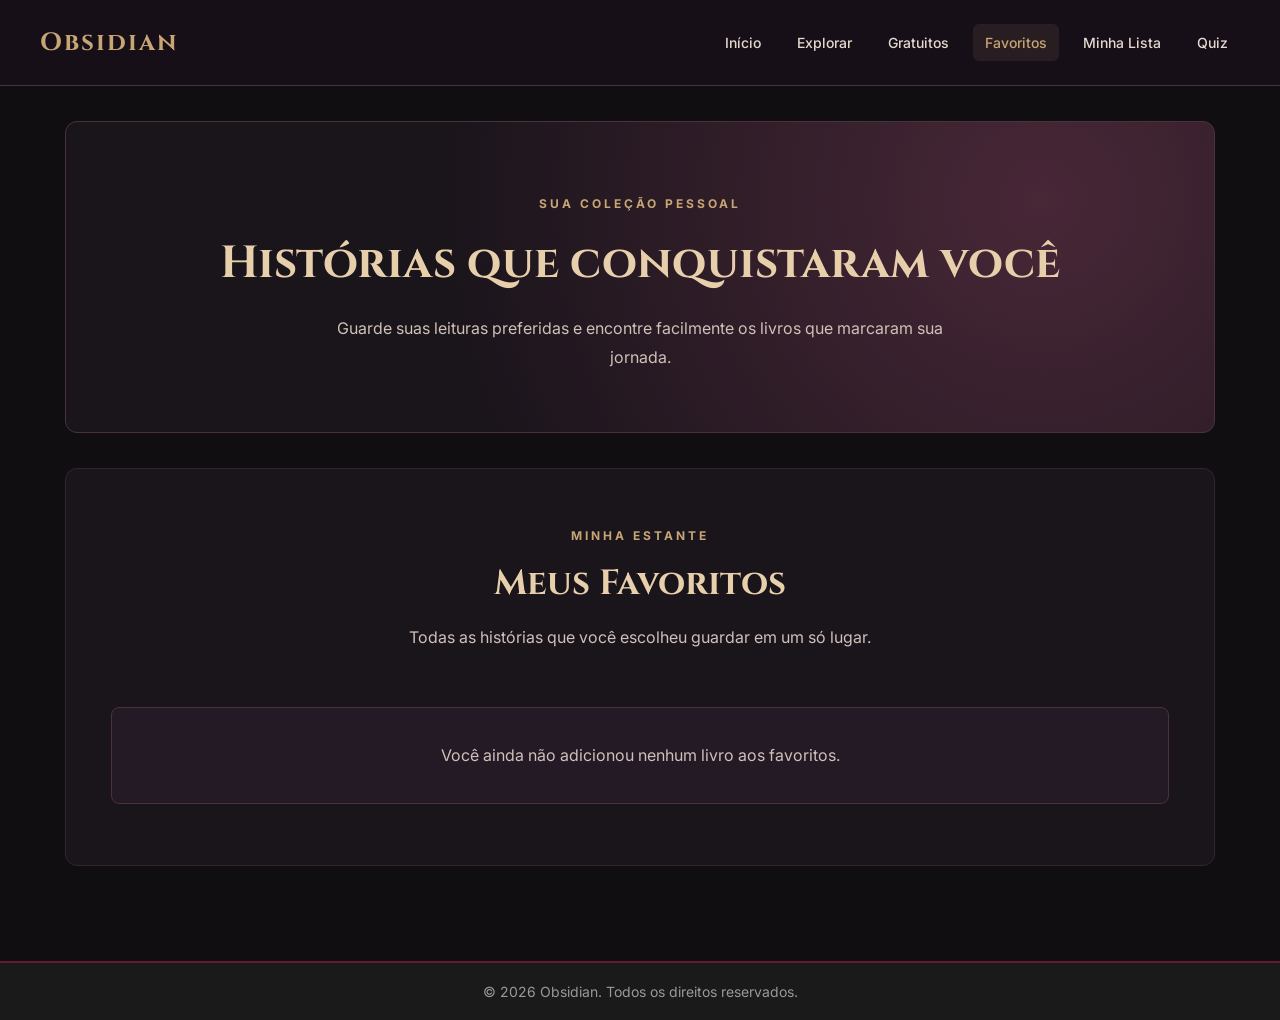
==== commit 6ad698a1: "feat: adiciona lista de leitura com acompanhamento de progresso" ====
--- a/favoritos.html
+++ b/favoritos.html
@@ -1,4 +1,3 @@
-
 <!DOCTYPE html>
 <html lang="pt-br">
 <head>
@@ -33,6 +32,7 @@
                     <li><a href="livros.html">Explorar</a></li>
                     <li><a href="gratuitos.html">Gratuitos</a></li>
                     <li><a href="favoritos.html" aria-current="page">Favoritos</a></li>
+                    <li><a href="minha-lista.html">Minha Lista</a></li>
                     <li><a href="quiz.html">Quiz</a></li>
                 </ul>
             </nav>
@@ -89,7 +89,7 @@
                 </a>
             </div>
         </div>
-        
+
     </main>
 
     <footer>
--- a/css/livros.css
+++ b/css/livros.css
@@ -131,4 +131,22 @@
 #modal-link:focus-visible {
     outline: 2px solid #d6b77a;
     outline-offset: 3px;
-}+}
+
+
+.seletor-leitura {
+    width: 100%;
+    padding: 12px;
+    background-color: #1a1018;
+    color: #f5e9df;
+    border: 1px solid #a88655;
+    border-radius: 6px;
+    font-family: "Inter", sans-serif;
+    font-size: 14px;
+    cursor: pointer;
+}
+
+.seletor-leitura:focus-visible {
+    outline: 2px solid #d6b77a;
+    outline-offset: 3px;
+}
--- a/css/home.css
+++ b/css/home.css
@@ -797,4 +797,43 @@
     .pagina-quiz #form-quiz fieldset {
         padding: 20px 15px;
     }
-}+}
+
+
+/* Página Minha Lista de Leitura */
+
+.lista-apresentacao {
+    text-align: center;
+    padding: 70px 20px 45px;
+}
+
+.lista-apresentacao h1 {
+    font-family: "Cinzel", serif;
+    color: #d6b77a;
+    margin: 15px 0;
+}
+
+.lista-apresentacao p {
+    max-width: 650px;
+    margin: 0 auto;
+    line-height: 1.7;
+}
+
+.lista-secao {
+    margin: 35px 0 65px;
+}
+
+.lista-secao h2 {
+    color: #d6b77a;
+    font-family: "Cinzel", serif;
+}
+
+.lista-secao > p {
+    text-align: center;
+    color: #c7b5aa;
+    margin-top: 20px;
+}
+
+.lista-secao > p[hidden] {
+    display: none;
+}
